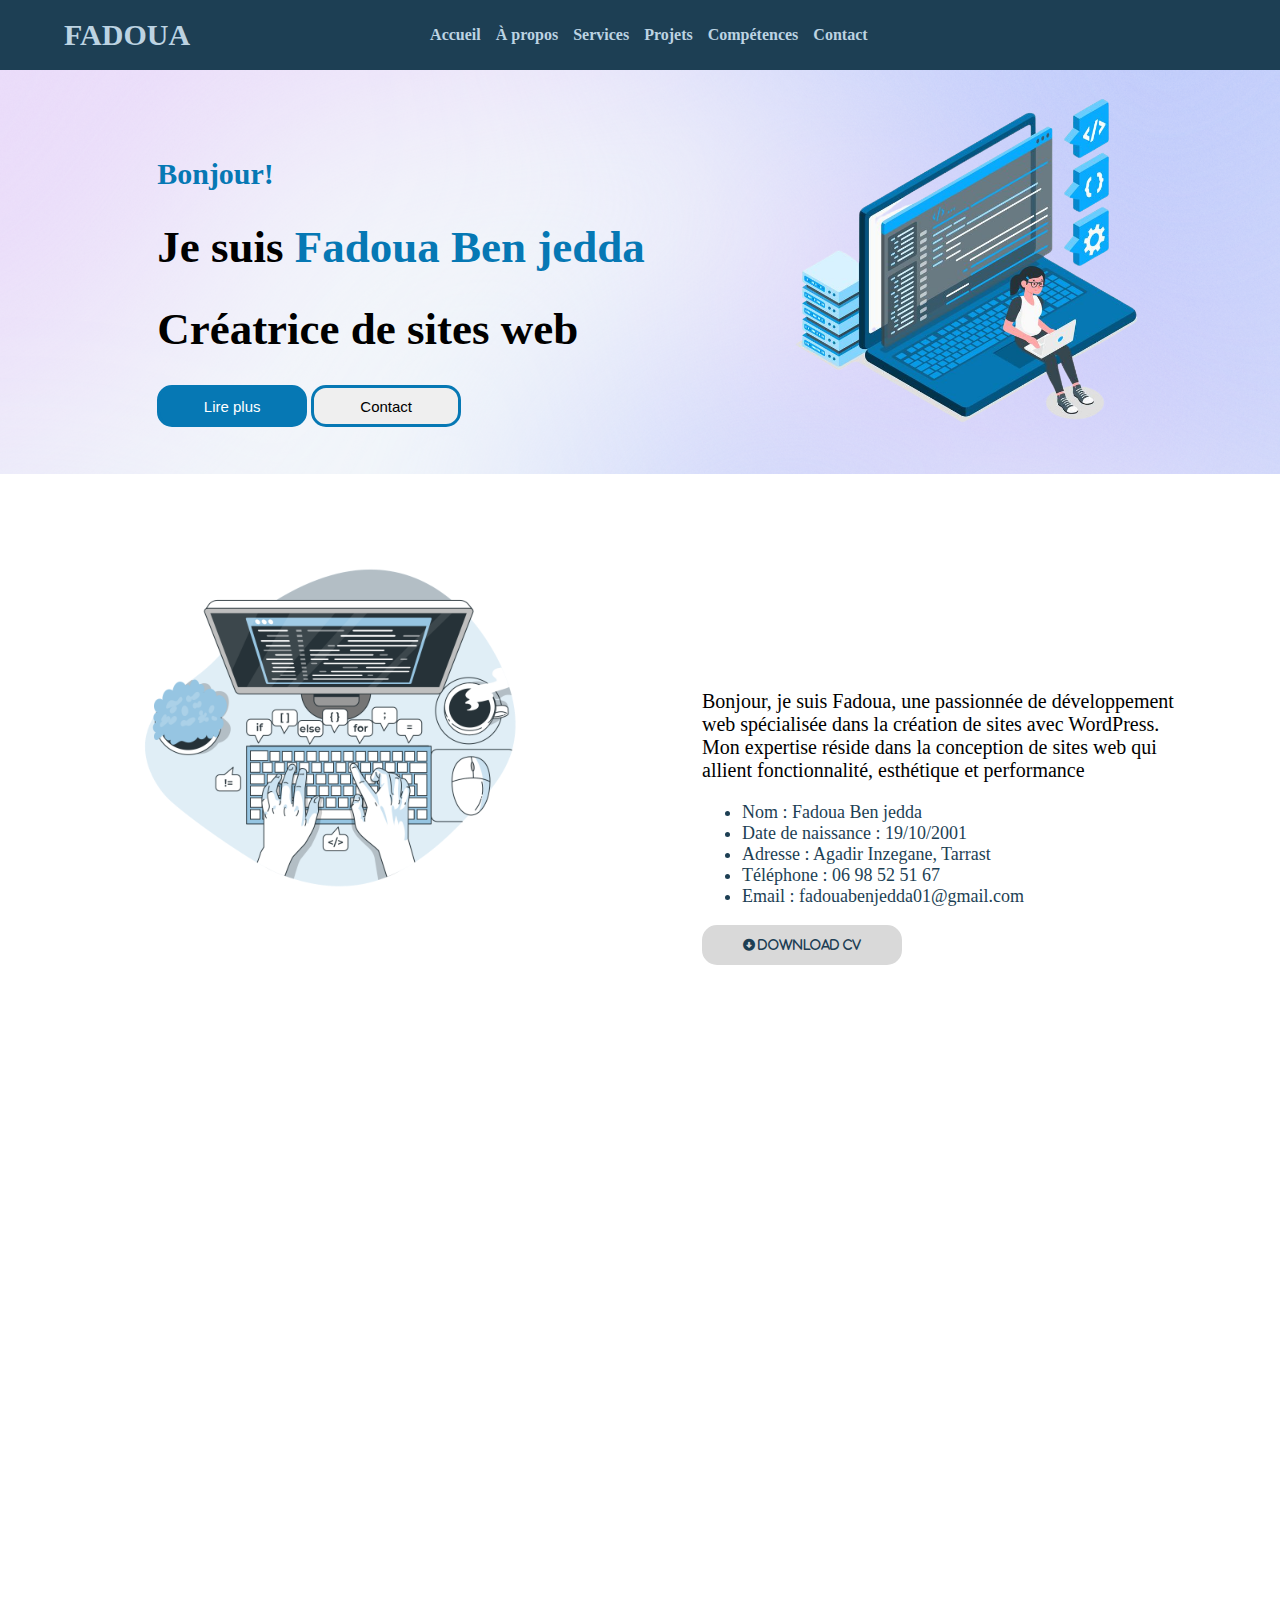
==== index.html @ 91b348c2 "next commit" ====
<!DOCTYPE html>
<html lang="en">

<head>
    <meta charset="UTF-8">
    <meta name="viewport" content="width=device-width, initial-scale=1.0">
    <title>Document</title>
    <link rel="stylesheet" href="design.css">
    <link href="https://cdnjs.cloudflare.com/ajax/libs/font-awesome/6.5.2/css/all.min.css" rel="stylesheet">
    <link href="https://fonts.google.com/" rel="stylesheet">
</head>

<body>
    <header>
        <nav>
            <div class="logo">FADOUA</div>

            <div class="menu_burger">
                <i class="fas fa-bars"></i>
            </div>
            <ul class="menu" id="top">
                <li><a class="a_menu" href="#">Accueil</a></li>
                <li><a class="a_menu" href="#about">À propos</a></li>
                <li><a class="a_menu" href="#services">Services</a></li>
                <li><a class="a_menu" href="#projects">Projets</a></li>
                <li><a class="a_menu" href="#skills">Compétences</a></li>
                <li><a class="a_menu" href="#contactus">Contact</a></li>
               
            </ul>
        </nav>
    </header>

    <section id="subheader">
        <div class="text_subheader" class="slide_in_right">
            <span class="txt1">Bonjour!</span>
            <h1 class="txt2">Je suis <span>Fadoua Ben jedda</span></h1>
            <h1 class="txt3">Créatrice de sites web</h1>
            <div class="button_subheader">
                <button class="btn1_subheader" class="slide_in_up"><a href="#about">Lire plus</a></button>
                <button class="btn2_subheader" class="slide_in_up"><a href="#contactus">Contact</a></button>
            </div>
        </div>
        <div class="photo_subheader">
            <img src="ressources/95c45cbe-cec3-40b5-ae39-d827130638a9.png" alt="photo profil" width="400px" height="400px">
        </div>
    </section>

    <section id="about">
        <div class="photo_about" class="slide_in_left">
            <img src="ressources/Code typing-bro.png" alt="photo profile" width="400px" height="400px">
        </div>
        <div class="text_about" class="slide_in_right">
            <h2 class="slide_in_up">À propos</h2>
            <p class="p_about">Bonjour, je suis Fadoua, une passionnée de développement web spécialisée dans la création
                de
                sites avec WordPress.
                Mon expertise réside dans la conception de sites web
                qui allient fonctionnalité, esthétique et performance</p>
            <ul class="info">
                <li>Nom : Fadoua Ben jedda</li>
                <li>Date de naissance : 19/10/2001</li>
                <li>Adresse : Agadir Inzegane, Tarrast</li>
                <li>Téléphone : 06 98 52 51 67</li>
                <li>Email : fadouabenjedda01@gmail.com</li>
            </ul>
            <button class="btn_about" type="submit" class="slide_in_up"><i class="fa-solid fa-circle-down"> download cv</i></button>
        </div>
    </section>

    <section id="services" class="slide_in_up">
        <h2 class="slide_in_up">Services</h2>
        <p class="p_services">Découvrez la gamme complète de services que je propose pour répondre à
            tous vos besoins en matière de présence en ligne. Que vous ayez besoin d'un site vitrine
            élégant ou d'une boutique en ligne performante, je suis là pour donner vie à votre vision.</p>
        <div class="box_services">
            <div class="box">
                <h4>Création de sites web WordPress sur mesure</h4>
            </div>

            <div class="box">
                <h4>Personnalisation de thèmes</h4>
            </div>

            <div class="box">
                <h4>Intégration et configuration de plugins</h4>
            </div>

            <div class="box">
                <h4>Optimisation SEO</h4>
            </div>
        </div>

    </section>

    <section id="projects" class="slide_in_up">
        <h2>Projets</h2>
        <div class="section1">
            <div class="card">
            <div class="project_container">
                <img class="image_project" src="ressources/groupe soussi immobilier 1.png"
                    alt="site web groupe soussi immobilier" width="400px" height="300px">
                <div class="title_project">
                    <p class="p_title_project"><a class="link_project" href="https://groupe-soussi.ma/" target="_blank">consulter le
                            projet</a></p>
                </div>
            </div>
        </div>
            <div class="project_container">
                <img class="image_project" src="ressources/TMS energie.png"
                    alt="site web TMS energie" width="400px" height="300px">
                <div class="title_project">
                    <p class="p_title_project"><a class="link_project" href="https://tmsenergies.fr/" target="_blank">consulter le
                            projet</a></p>
                </div>
            </div>


        </div>
        <div class="section2">
            <div class="project_container">
                <img class="image_project" src="ressources/association ATDM.fr copy.png"
                    alt="site web association ATDM" width="400px" height="300px">
                <div class="title_project">
                    <p class="p_title_project"><a class="link_project" href="https://asso-atdm.fr/" target="_blank">consulter le
                            projet</a></p>
                </div>
            </div>
            <div class="project_container">
                <img class="image_project" src="ressources/volumecoffe.png"
                    alt="site web volumecoffe" width="400px" height="300px">
                <div class="title_project">
                    <p class="p_title_project"><a class="link_project" href="https://volumecoffe.com/" target="_blank">consulter le
                            projet</a></p>
                </div>
            </div>
        </div>
        <div class="section3">
            <div class="project_container">
                <img class="image_project" src="ressources/Capture d’écran 2024-11-18 164257.png" alt="site web trail adrar d'agadir" width="400px" height="300px">
                <div class="title_project">
                    <p class="title_project"><a class="link_project" href="https://trailadraragadir.com/" target="_blank">consulter le
                        projet</a></p>
                </div>
            </div>
            <div class="project_container">
                <img class="image_project" src="ressources/Capture d’écran 2024-11-18 164910.png" alt="site web stile mlih" width="400px" height="300px">
                <div class="title_project">
                    <p class="title_project"><a class="link_project" href="https://stilemlih.com/" target="_blank">consulter le
                        projet</a></p>
                </div>
            </div>

        </div>
    </section>

    <section id="skills" class="slide_in_up">
        <h2 class="slide_in_up">Compétences</h2>
        <p class="p_skills">Explorez l'éventail de compétences techniques et créatives que j'apporte
            à chaque projet. De la maîtrise de WordPress à l'optimisation des performances, chaque
            compétence est constamment affinée pour rester à la pointe de l'industrie.
        </p>
        <div class="skills_container">
            <div class="skill">
                <div class="skill-name">WordPress</div>
                <div class="skill-bar">
                    <div class="skill-bar-fill" style="width: 75%;">75%</div>
                </div>
            </div>

            <div class="skill">
                <div class="skill-name">SEO</div>
                <div class="skill-bar">
                    <div class="skill-bar-fill" style="width: 70%;">70%</div>
                </div>
            </div>

            <div class="skill">
                <div class="skill-name">HTML</div>
                <div class="skill-bar">
                    <div class="skill-bar-fill" style="width: 90%;">90%</div>
                </div>
            </div>

            <div class="skill">
                <div class="skill-name">CSS</div>
                <div class="skill-bar">
                    <div class="skill-bar-fill" style="width: 80%;">80%</div>
                </div>
            </div>

            <div class="skill">
                <div class="skill-name">Figma</div>
                <div class="skill-bar">
                    <div class="skill-bar-fill" style="width: 70%;">70%</div>
                </div>
            </div>


        </div>

    </section>


    <section id="contactus" class="slide_in_up">
        <h2 class="slide_in_up">Contact</h2>
        <p class="p_contactus">Pour toute question ou projet, n'hésitez pas à me contacter</p>
        <div class="content_contactus">
            <div class="email">
                <i class="fa-regular fa-envelope"></i>
                <p class="p_email">fadouabenjedda01@gmail.com</p>
            </div>

            <div class="phone">
                <i class="fa-solid fa-phone"></i>
                <p class="p_phone">0698525167</p>
            </div>
            <div class="adresse">
                <i class="fa-solid fa-location-dot"></i>
                <p class="p_adresse">Agadir, Inzegane, Tarrast</p>

            </div>
        </div>
        <section id="section_formulaire">

        <div class="photo_form">
            <img src="ressources/Hand coding-bro.png" alt="photo profile" width="450px" height="479px">
        </div>

        <form class="contact_form" action="https://formspree.io/f/meoqzzln" method="post" target="_blank">
            <div class="container">
                <div class="div_form">
                    <input id="form_nom" name="name" type="text" placeholder="Nom" required>
                </div>
                <div class="div_form">
                    <input id="form_email" name="email" type="email" placeholder="Email" required>
                </div>
                <div class="div_form">
                    <textarea id="form_message" name="message" cols="30" rows="7" placeholder="Message" required></textarea>
                </div>
                <button class="button_form" type="submit"><i class="fa-solid fa-paper-plane"></i> Envoyer</button>

            </div>

        </form>
    </section>
        <footer class="slide_in_up">
            <section class="section_footer">
            <div class="div_footer">
                <h3>Liens</h3>
                <ul class="liste_footer">
                    <li><a class="a_footer" href="#">Accueil</a></li><br>
                    <li><a class="a_footer" href="#about">A propos</a></li><br>
                    <li><a class="a_footer" href="#services">Services</a></li><br>
                    <li><a class="a_footer" href="#skills">Compétences</a></li><br>
                    <li><a class="a_footer" href="#projects">Projets</a></li><br>
                    <li><a class="a_footer" href="#contactus">Contact</a></li>
                </ul>
            </div>

            <div class="div_footer">
                <h3>Services</h3>
                <ul class="liste_footer">
                    <li class="a_footer">Création de sites web WordPress sur mesure</li><br>
                    <li class="a_footer">Personnalisation de thèmes</li><br>
                    <li class="a_footer">Intégration et configuration de plugins</li><br>
                    <li class="a_footer">Optimisation SEO</li>
                </ul>
            </div>


            <div class="div_footer">
                <h3>Contact</h3>
                <ul class="liste_footer">
                    <li><i class="fa-regular fa-envelope"></i> <a class="a_footer" href="mailto:fadouabenjedda01@gmail.com">fadouabenjedda01@gmail.com</a></li><br>
                    <li><i class="fa-solid fa-phone"></i> <a class="a_footer" href="tel:0698525167">0698525167</a></li><br>
                    <li><i class="fa-solid fa-location-dot"></i> <a class="a_footer">Agadir, Inzegane, Tarrast</a></li>
                </ul>
            </div>
        </section>
        </footer>
        <div class="ligne"></div>
        <p class="copyright" class="slide_in_up">Copyright ©2024 All rights reserved</p>
        <a class="arrow_up" href="#"><i class="fa-solid fa-arrow-up-from-bracket"></i></a>

        <script src="script.js"></script>

</body>

</html>
---- design.css ----
body{
    padding: 0;
    margin: 0;
    font-family: inter;   
}
header {
    position: sticky;
    top: 0;
    background-color:#1D3F54;
    /* margin-bottom: 40PX; */
    
    padding: 10px 0;
    z-index: 1000; 
}
nav{
    display: flex;
    align-items: center;
    padding-left: 5%;
}

.menu{
    display: flex;
    align-items: center;
    justify-content: center;
    gap: 15px;
    list-style: none;
    margin-left: 200px;
    text-align: center;
}
.menu_burger{
    display: none;
    cursor: pointer;
}
.logo{
    font-size: 30px;
    font-weight:bold;
    color:#bcd3e2;
}
.a_menu{
    align-items: center;
    text-decoration: none;
    color: #bcd3e2;
    font-weight: 600;
    cursor: pointer;
}
.a_menu:visited{
    color:#96C5E2;
}
.a_menu:hover{
    color: #96C5E2;
    text-decoration: underline;
}
.a_menu:active{
    color: #96C5E2;
    text-decoration:underline;  
}
#subheader{
    margin-top: 0;
    display: flex;
    justify-content: center;
    align-items: center;
    /* margin: 20px; */
    gap: 10%;
    background-image: url("ressources/Light\ Purple\ 3D\ Minimalist\ Modern\ Gradient\ Contact\ Section\ Desktop\ Mockup.png");
    background-size: cover;
   
}
h1{
    font-size: 45px;
}
.text_subheader{
margin-top: 40px;
margin-left: 50px;
}
.txt1{
    color:#0678b4;
    font-size: 30px;
    font-weight: bold;
    margin-top: 30px;
}
span{
    color:#0678b4;
}
.photo_subheader{
  /* width: 40%;   */
  text-align: center;
}
.btn1_subheader{
    color: white;
    background-color: #0678b4;
    border: solid #0678b4;
    border-radius: 15px;
    font-size: 15px;
    width: 150px;
    padding: 2%;
}
.btn2_subheader{
    border: solid #0678b4;
    border-radius: 15px;
    color: #0678b4;
    font-size: 15px;
    width: 150px;
    padding: 2%;

}
.btn1_subheader a{
    color: white;
}
.btn2_subheader a{
    color: #000000;
}
.btn2_subheader:hover{
    transform: scale(1.2);
}
.btn1_subheader:hover{
    transform: scale(1.2);
}
a{
    text-decoration: none;
}
#about{
    display: flex;
    justify-content: center;
    align-items: center;
    margin-top: 50px;
    margin: 20px;
    gap: 10%;
}
h2{
    font-size: 70px;
    text-align: center;
    color: #0678b4;
}
.photo_about{
    width: 40%;
    text-align: center;
}
.text_about{
    width: 40%;
    font-size: 20px;
}
.btn_about{
    color:#1D3F54;
    background-color: #D9D9D9;
    border: solid #D9D9D9;
    border-radius: 15px;
    font-size: 12px;
    width: 200px;
    padding: 2%;
}
#services{
    margin: 20px;
}
.p_services{
    font-size: 20px;
    margin-left: 50px;
    margin-right: 50px;
}
.box_services{
    display: flex;
    justify-content: center;
    align-items: center;
    flex-wrap: wrap;
    gap: 15PX;
}
.box{
    background-color: #1D3F54;
    width: 450px;
    height: 250px;
    border-radius: 10px;
    box-shadow: 0 3px 6px #1D3F54;
   
}
.box:hover{
    transform: scale(1.05);
    transition: 0.3s;
    opacity: 0.5;
}
h4{
    align-items: center;
    justify-content: center;
    text-align: center;
    justify-items: center;
    color: white;
    font-size: 20px;
    margin-top: 90PX;
}
.info{
    color: #1D3F54;
    font-size: 18px;
}

.skills_container{
     justify-content: center;
    align-items: center;
    display: flex;
    flex-wrap: wrap;
    padding:0 5% 0 5%;
    gap: 20px;
}

.p_skills{
    font-size: 20px;
    margin-left: 50px;
    margin-right: 50px;
}
.skill {
    width: 400px;
    border-radius: 10px;
    
}

.skill-name {
    color: #1D3F54;
    font-weight: bold;
    margin-bottom: 15px;
}

.skill-bar {
    width: 100%;
    background-color: #d9d9d9;
   
}

.skill-bar-fill {
    height: 10px;
    background-color:#96C5E2;
    text-align: right;
    padding: 7px;
    font-weight: bold;
    color:#1D3F54;
  
}
.section1, .section2, .section3{
    display: flex;
    justify-content: center;
    align-items: center;
    gap: 25px;
}
.section2, .section3{
    margin-top: 50px;
}
/* .card{
    background-color: #96C5E2;
    padding: 1.5px;
    border: solid #96C5E2;
    box-shadow: 1px 2px 1px #96C5E2;
} */
.project_container{
    position: relative;
    display: inline-block;
    /* border: solid rgba(0,0,0, .2);
    box-shadow: 0 10px 15px rgba(0,0,0, .2);
    background-color: rgba(0,0,0, .2);
    border-radius: 15px; */

}
.image_project{
    width: 400px;
    height: 300px;
    border: solid transparent;
    box-shadow: 0 10px 15px black;
    background-color: transparent;
    border-radius: 10px;
    
}
.title_project{
    position:absolute;
    display: flex;
    align-items: center;
    justify-content: center;
    opacity: 0;
    top: 0;
    right: 0;
    bottom: 0;
    left: 0;
    font-size: 30px;
    transition: 1s;
    
}
.link_project{
    color: black;
    font-weight: bold;
    font-size: 35px;
}
.project_container:hover .image_project{
    opacity: 0.2;
  
}
.project_container:hover .title_project{
    opacity: 1;
    transform: scale(1.2);
}
.p_contactus{
    font-size: 20px;
    text-align: center;
}
.content_contactus{
    color: #1D3F54;
    margin: 30px 150px 30px 150px;
    display: flex;
    justify-content: space-between;
}
#section_formulaire{
    display: flex;
    justify-content: center;
    align-items: center;
}
.container{
    background-color:#EEEEEE;
    font-size: 20px;
    width: 400px;
    padding: 3%;
    height: 400px;
}

#form_nom{
    background-color: #D9D9D9;
    border-style: none;
    padding: 3%;
    width: 380px;
}
#form_email{
    background-color: #D9D9D9;
    border-style: none;
    padding: 3%;
    width: 380px;
    margin-top: 30px;
}
#form_message{
    margin-top: 30px;
    background-color: #D9D9D9;
    border-style: none;
    padding: 3%;
    width: 380px;
}
.button_form{
    cursor: pointer;
    margin-top: 30px;
    color: white;
    background-color:#0678b4;
    border: solid #0678b4;
    border-radius: 15px;
    font-size: 15px;
    width: 150px;
    padding: 2%;
}
.section_footer{
    margin-left: 100px;
    margin-right: 100px;
    display: flex;
    justify-content: space-between;
}
.div_footer{
    font-size: 20px;
}
.liste_footer li{
    list-style:none;
}
.liste_footer li::marker{
    color:#0678b4;
}
.a_footer{
    text-decoration: none;
    font-size: 20px;
    cursor: pointer;
    color: #000000;
    font-weight: 500;
}
.a_footer:hover{
    color: #0678b4;
}
h3{
    margin-left: 40px;
    color:#0678b4;
    font-size: 30px;
}
footer{
   
}
.ligne{
    margin-top: 10px;
    height: 5px;
    background-color: #1D3F54;
    margin: 2% 5% 2% 5%;
}

.copyright{
    bottom: 0;
    color: #1D3F54;
    font-size: 20px;
    font-weight: bold;
    text-align: center;
}
.arrow_up{
    text-align: center;
    text-decoration: none;
    background-color: #bcd3e2;
    color: #0678b4;
    align-items: center;
    justify-content: center;
    padding: 10px;
    border-radius: 10px;
    margin-left: 650px;
}
.slide_in_up{
    opacity: 0;
    transform: translateY(50px);
    animation: slideInUp 0.9s forwards;
}
@keyframes slideInUp{
    from{
        opacity: 0;
        transform:translateY(50px);
    }
    to{
        opacity: 1;
        transform: translateY(0);
    }
}
.slide_in_right{
    opacity: 0;
    transform: translateX(-50px);
    animation: slideInRight 1s forwards;
}
@keyframes slideInRight{
    from{
        opacity: 0;
        transform: translateX(-50px);
    }
    to{
        opacity: 1;
        transform: translateX(0);
    }
}
.slide_in_left{
    opacity: 0;
    transform: translateX(50px);
    animation: slideInLeft 0.9s forwards;
}
@keyframes slideInLeft {
    from {
        opacity: 0;
        transform: translateX(50px);
    }
    to {
        opacity: 1;
        transform: translateX(0);
    }
}


@media (max-width:768px){
    .menu{
        display: none;
        flex-direction: column;
        color: #1D3F54;
    }
    .menu_burger{
        display: block;
        margin-left: 200px;
        color: #96C5E2;
    }
    .menu.active{
        display: block;
        flex-direction: column;
        color: white;
    }
    #subheader{
        margin-top: 25px;
        flex-direction: column;
    }
    h1{
        font-size: 20px;
        align-items: center;
        width: max-content;

    }
    .button_subheader{
        width: 200px;
        display: flex;
       gap: 10px;
       
    }
    .photo_about{
        display: none;
    }
    .text_about{
        width: max-content;
    }
    h2{
        font-size: 40px;
        align-items: center;
        text-align: center;
        justify-content: center;
    }
    h4{
        padding: 5%;
    }
    .p_services{
        margin: 0px 0px 20px 0px;

    }
    .section1{
        display: block;
    }
    .section1 img{
        width: 355px;
        margin-left: 10px;
        margin-right: 10px;
    }
    .section2{
        display: block;
    }
    .section2 img{
        width: 355px;
        margin-left: 10px;
        margin-right: 10px;
    }
    .section3{
        display: block;
    }
    .section3 img{
        width: 355px;
        margin-left: 10px;
        margin-right: 10px;
    }
    .p_skills{
        margin: 15px;
        margin-bottom: 20px;
    }
    .p_contactus{
        margin: 10px;
    }
    .content_contactus{
        display: block;
        align-items: center;
        justify-content: center;
        text-align: center;
    }
    #contact_form{
        display: block;
    }
    .photo_form img{
        display: none;
    }
    .container{
        width: 333px;
        margin-left: 10px;
        margin-right: 10px;
    }
    #form_nom{
        width: 315px;
    }
    #form_email{
        width: 315px;
    }
    #form_adresse{
        width: 315px;
    }
    #form_message{
        width: 315px;
    }
    .button_form{
        width: 150px;
        margin-left: 80PX;
        align-items: center;
        justify-content: center;
    }
    
    .section_footer{
       justify-content: left;
       text-align: left;
       display: block;
    }


}
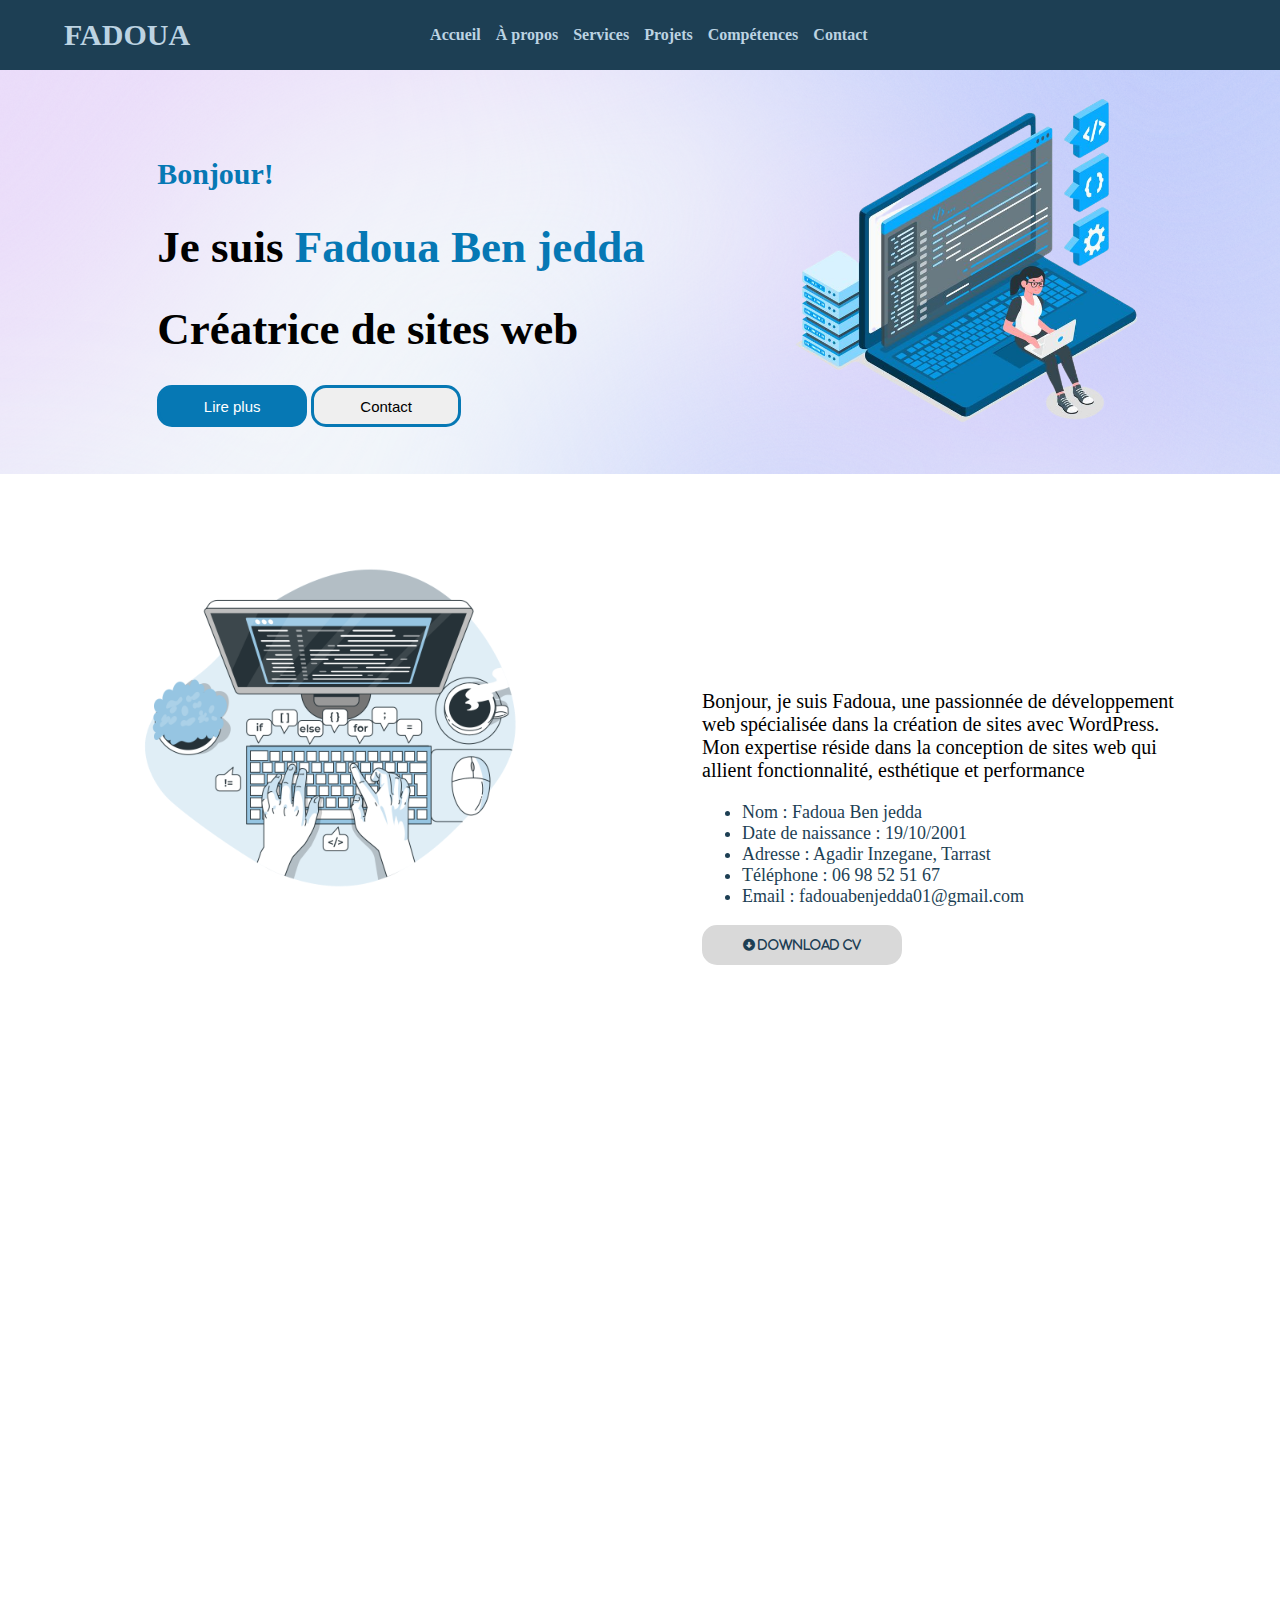
==== commit c1da9df7: "next commit" ====
--- a/index.html
+++ b/index.html
@@ -18,7 +18,7 @@
             <div class="menu_burger">
                 <i class="fas fa-bars"></i>
             </div>
-            <ul class="menu" id="top">
+            <ul class="menu">
                 <li><a class="a_menu" href="#">Accueil</a></li>
                 <li><a class="a_menu" href="#about">À propos</a></li>
                 <li><a class="a_menu" href="#services">Services</a></li>
@@ -94,8 +94,9 @@
 
     <section id="projects" class="slide_in_up">
         <h2>Projets</h2>
+
+
         <div class="section1">
-            <div class="card">
             <div class="project_container">
                 <img class="image_project" src="ressources/groupe soussi immobilier 1.png"
                     alt="site web groupe soussi immobilier" width="400px" height="300px">
@@ -104,7 +105,7 @@
                             projet</a></p>
                 </div>
             </div>
-        </div>
+        
             <div class="project_container">
                 <img class="image_project" src="ressources/TMS energie.png"
                     alt="site web TMS energie" width="400px" height="300px">
--- a/design.css
+++ b/design.css
@@ -131,6 +131,7 @@
     font-size: 70px;
     text-align: center;
     color: #0678b4;
+    
 }
 .photo_about{
     width: 40%;
@@ -241,20 +242,9 @@
 .section2, .section3{
     margin-top: 50px;
 }
-/* .card{
-    background-color: #96C5E2;
-    padding: 1.5px;
-    border: solid #96C5E2;
-    box-shadow: 1px 2px 1px #96C5E2;
-} */
 .project_container{
     position: relative;
     display: inline-block;
-    /* border: solid rgba(0,0,0, .2);
-    box-shadow: 0 10px 15px rgba(0,0,0, .2);
-    background-color: rgba(0,0,0, .2);
-    border-radius: 15px; */
-
 }
 .image_project{
     width: 400px;
@@ -309,6 +299,7 @@
 }
 .container{
     background-color:#EEEEEE;
+    border-radius: 10px;
     font-size: 20px;
     width: 400px;
     padding: 3%;
@@ -317,11 +308,13 @@
 
 #form_nom{
     background-color: #D9D9D9;
+    border-radius: 10px;
     border-style: none;
     padding: 3%;
     width: 380px;
 }
 #form_email{
+    border-radius: 10px;
     background-color: #D9D9D9;
     border-style: none;
     padding: 3%;
@@ -329,6 +322,7 @@
     margin-top: 30px;
 }
 #form_message{
+    border-radius: 10px;
     margin-top: 30px;
     background-color: #D9D9D9;
     border-style: none;
@@ -402,7 +396,7 @@
     justify-content: center;
     padding: 10px;
     border-radius: 10px;
-    margin-left: 650px;
+    float: right;
 }
 .slide_in_up{
     opacity: 0;
@@ -450,6 +444,7 @@
     }
 }
 
+/* Responsive version tablette */
 
 @media (max-width:768px){
     .menu{
@@ -459,7 +454,6 @@
     }
     .menu_burger{
         display: block;
-        margin-left: 200px;
         color: #96C5E2;
     }
     .menu.active{
@@ -468,7 +462,6 @@
         color: white;
     }
     #subheader{
-        margin-top: 25px;
         flex-direction: column;
     }
     h1{
@@ -500,28 +493,13 @@
     }
     .p_services{
         margin: 0px 0px 20px 0px;
-
-    }
-    .section1{
+    }
+    .section1, .section2, .section3{
         display: block;
-    }
-    .section1 img{
-        width: 355px;
-        margin-left: 10px;
-        margin-right: 10px;
-    }
-    .section2{
-        display: block;
-    }
-    .section2 img{
-        width: 355px;
-        margin-left: 10px;
-        margin-right: 10px;
-    }
-    .section3{
-        display: block;
-    }
-    .section3 img{
+        justify-content: center;
+        align-items: center;
+    }
+    .image_project{
         width: 355px;
         margin-left: 10px;
         margin-right: 10px;
@@ -568,19 +546,29 @@
         align-items: center;
         justify-content: center;
     }
-    
+}
+
+/* Responsive version mobile */
+@media (max-width:480px){
+    header{
+       width: 100%;
+    }
     .section_footer{
-       justify-content: left;
+        display: block;
+    }
+    .div_footer{
        text-align: left;
-       display: block;
-    }
-
-
-}
-    
-
-
-
-
-
-
+    }
+    .image_project{
+        align-items: center;
+        justify-content: center;
+        margin-left: 60px;
+        margin-bottom: 20px;
+    }
+}
+
+
+
+
+
+
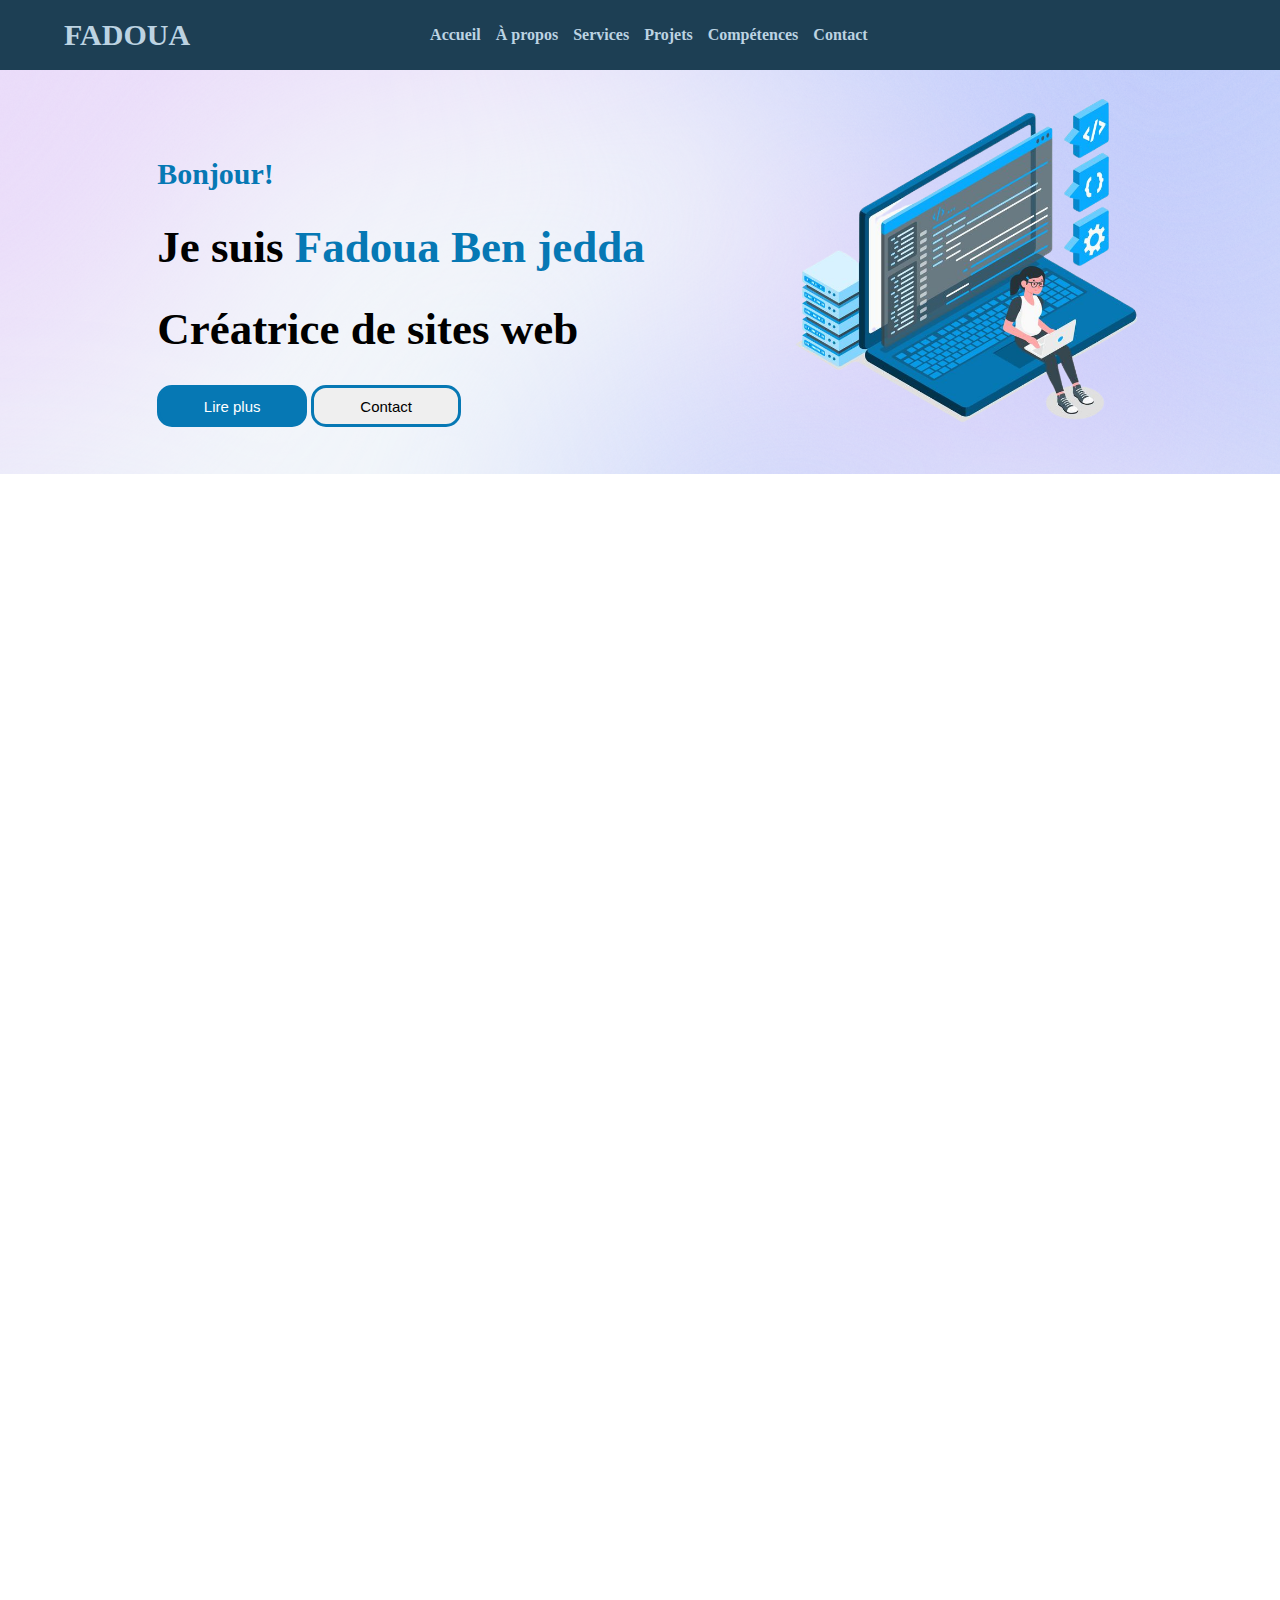
==== commit d609be64: "next commit" ====
--- a/index.html
+++ b/index.html
@@ -30,27 +30,28 @@
         </nav>
     </header>
 
+
     <section id="subheader">
-        <div class="text_subheader" class="slide_in_right">
+        <div class="text_subheader" class="slide_in_left">
             <span class="txt1">Bonjour!</span>
             <h1 class="txt2">Je suis <span>Fadoua Ben jedda</span></h1>
             <h1 class="txt3">Créatrice de sites web</h1>
             <div class="button_subheader">
-                <button class="btn1_subheader" class="slide_in_up"><a href="#about">Lire plus</a></button>
-                <button class="btn2_subheader" class="slide_in_up"><a href="#contactus">Contact</a></button>
-            </div>
-        </div>
-        <div class="photo_subheader">
+                <button class="btn1_subheader"><a href="#about">Lire plus</a></button>
+                <button class="btn2_subheader"><a href="#contactus">Contact</a></button>
+            </div>
+        </div>
+        <div class="photo_subheader" class="slide_in_right">
             <img src="ressources/95c45cbe-cec3-40b5-ae39-d827130638a9.png" alt="photo profil" width="400px" height="400px">
         </div>
     </section>
-
-    <section id="about">
-        <div class="photo_about" class="slide_in_left">
+   
+    <section id="about" class="slide_in_up">
+        <div class="photo_about">
             <img src="ressources/Code typing-bro.png" alt="photo profile" width="400px" height="400px">
         </div>
-        <div class="text_about" class="slide_in_right">
-            <h2 class="slide_in_up">À propos</h2>
+        <div class="text_about">
+            <h2 class="block">À propos</h2>
             <p class="p_about">Bonjour, je suis Fadoua, une passionnée de développement web spécialisée dans la création
                 de
                 sites avec WordPress.
@@ -68,7 +69,7 @@
     </section>
 
     <section id="services" class="slide_in_up">
-        <h2 class="slide_in_up">Services</h2>
+        <h2 class="block">Services</h2>
         <p class="p_services">Découvrez la gamme complète de services que je propose pour répondre à
             tous vos besoins en matière de présence en ligne. Que vous ayez besoin d'un site vitrine
             élégant ou d'une boutique en ligne performante, je suis là pour donner vie à votre vision.</p>
@@ -154,8 +155,8 @@
         </div>
     </section>
 
-    <section id="skills" class="slide_in_up">
-        <h2 class="slide_in_up">Compétences</h2>
+    <section id="skills"  class="slide_in_up">
+        <h2>Compétences</h2>
         <p class="p_skills">Explorez l'éventail de compétences techniques et créatives que j'apporte
             à chaque projet. De la maîtrise de WordPress à l'optimisation des performances, chaque
             compétence est constamment affinée pour rester à la pointe de l'industrie.
@@ -201,9 +202,31 @@
 
     </section>
 
-
-    <section id="contactus" class="slide_in_up">
-        <h2 class="slide_in_up">Contact</h2>
+    <section id="blog"  class="slide_in_up">
+        <div class="blog_container">
+        <div class="box_blog">
+            <img src="ressources/25231.png" alt="image github" width="150px">
+            <h3>Explorer GitHub</h3>
+            <p class="text_box">Apprenez à collaborer et gérer vos projets avec GitHub.</p>
+        </div>
+
+        <div class="box_blog">
+            <img src="ressources/Figma-logo.svg.png" alt="image Figma" width="100px">
+            <h3>Apprendre Figma</h3>
+            <p class="text_box">Découvrez comment créer des designs impressionnants avec Figma.</p>
+        </div>
+
+        <div class="box_blog">
+            <img src="ressources/JavaScript-logo.png" alt="image JavaScript" width="150px">
+            <h3>Maîtriser JavaScript</h3>
+            <p class="text_box">Plongez dans le monde du JavaScript et développez des applications interactives.</p>
+        </div>
+
+    </div>
+    </section>
+
+    <section id="contactus"  class="slide_in_up">
+        <h2>Contact</h2>
         <p class="p_contactus">Pour toute question ou projet, n'hésitez pas à me contacter</p>
         <div class="content_contactus">
             <div class="email">
@@ -221,7 +244,7 @@
 
             </div>
         </div>
-        <section id="section_formulaire">
+        <section id="section_formulaire"  class="slide_in_up">
 
         <div class="photo_form">
             <img src="ressources/Hand coding-bro.png" alt="photo profile" width="450px" height="479px">
@@ -244,8 +267,8 @@
 
         </form>
     </section>
-        <footer class="slide_in_up">
-            <section class="section_footer">
+        <footer>
+            <section class="section_footer"  class="slide_in_up">
             <div class="div_footer">
                 <h3>Liens</h3>
                 <ul class="liste_footer">
--- a/design.css
+++ b/design.css
@@ -281,6 +281,28 @@
 .project_container:hover .title_project{
     opacity: 1;
     transform: scale(1.2);
+}
+#blog{
+    margin-top: 50px;
+}
+.blog_container{
+    display: flex;
+    justify-content: center;
+    gap: 20px;
+}
+.blog{
+    align-items: center;
+    justify-content: center;
+    justify-content: space-between;
+}
+.box_blog{
+    background-color: #f9f9f9;
+    border: 1px solid #ddd;
+    border-radius: 8px;
+    width: 300px;
+    padding: 20px;
+    text-align: center;
+    box-shadow: 0 4px 6px rgba(0, 0, 0, 0.1);
 }
 .p_contactus{
     font-size: 20px;
@@ -398,11 +420,27 @@
     border-radius: 10px;
     float: right;
 }
+.slide_in_up {
+    animation: slideInUp 1s ease-in-out;
+}
+
+@keyframes slideInUp {
+    from {
+        transform: translateY(100%);
+        opacity: 0;
+    }
+    to {
+        transform: translateY(0);
+        opacity: 1;
+    }
+}
+
 .slide_in_up{
     opacity: 0;
     transform: translateY(50px);
     animation: slideInUp 0.9s forwards;
 }
+    
 @keyframes slideInUp{
     from{
         opacity: 0;
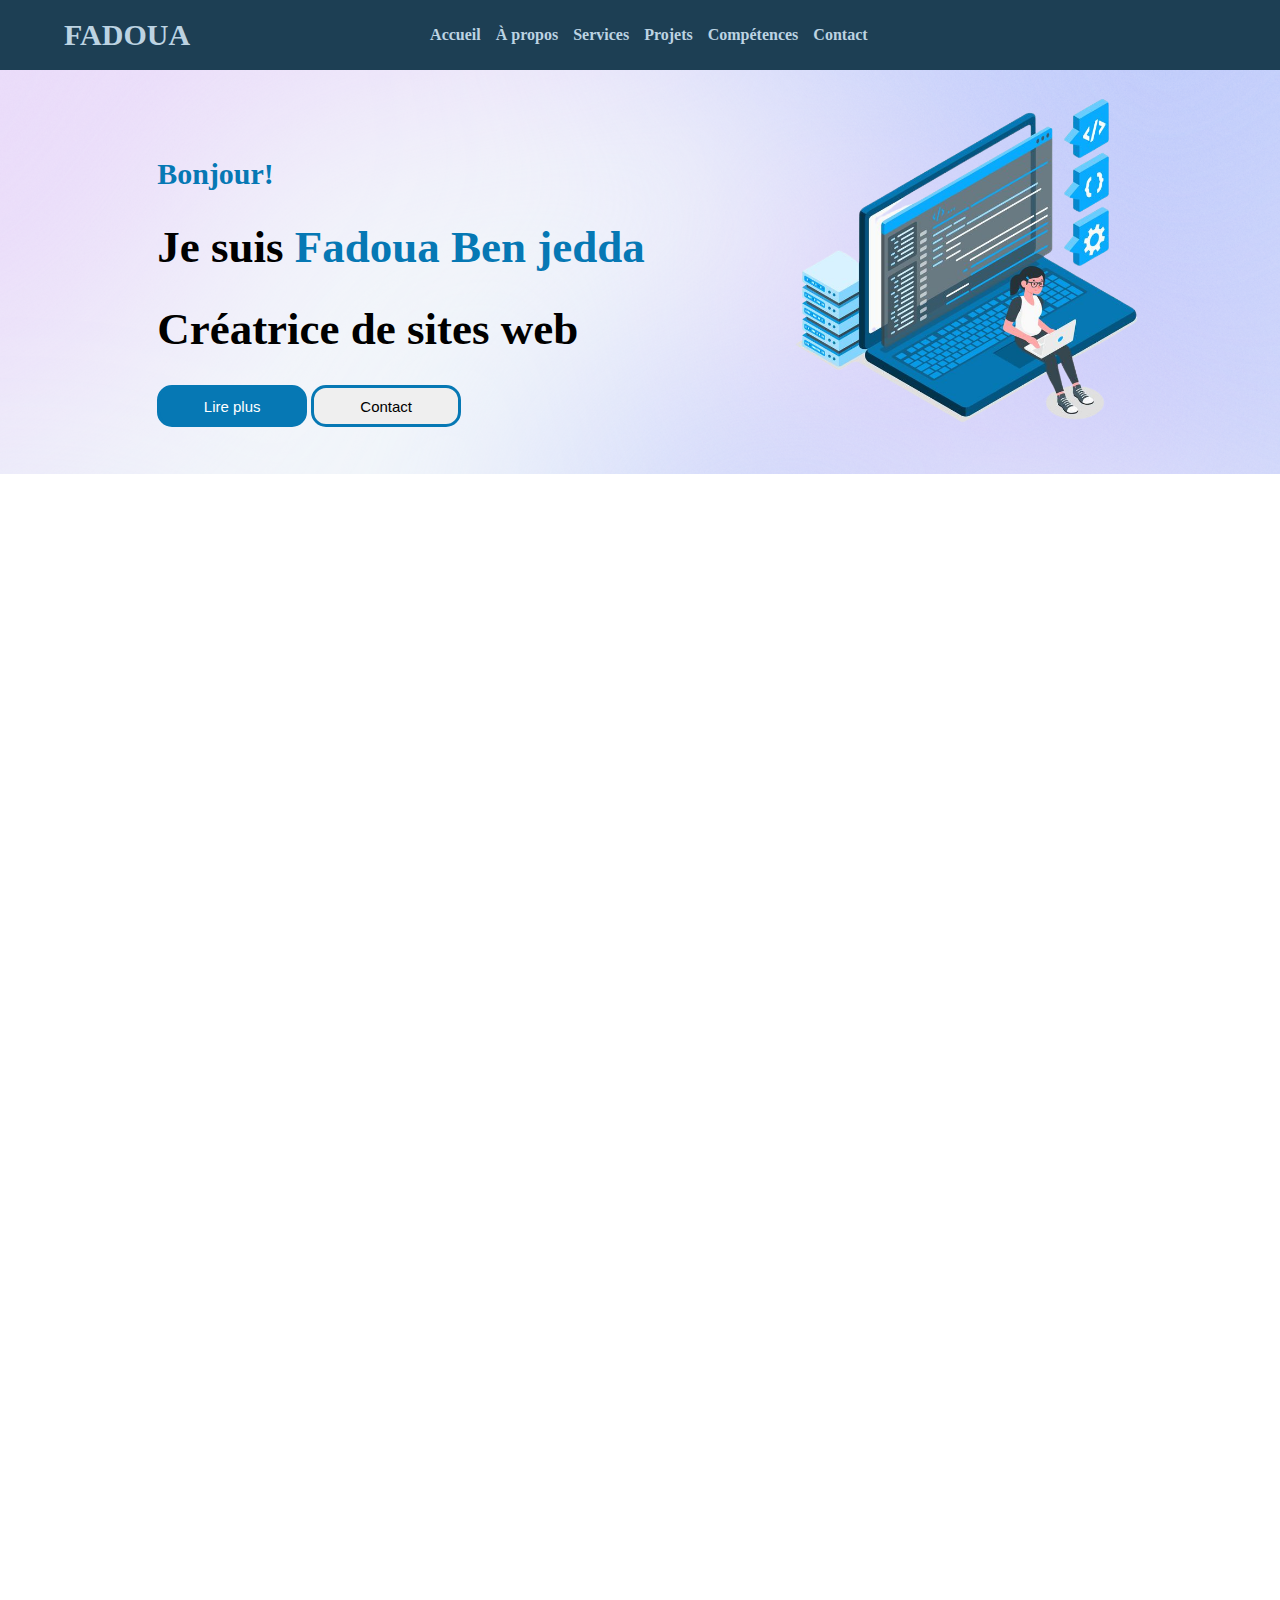
==== commit e3745c3d: "next commit" ====
--- a/index.html
+++ b/index.html
@@ -64,7 +64,8 @@
                 <li>Téléphone : 06 98 52 51 67</li>
                 <li>Email : fadouabenjedda01@gmail.com</li>
             </ul>
-            <button class="btn_about" type="submit" class="slide_in_up"><i class="fa-solid fa-circle-down"> download cv</i></button>
+            <a href="cv.pdf" download="CV-Fadoua-Benjedda.pdf" class="btn_about">
+                <i class="fa-solid fa-circle-down"></i> Télécharger CV </a>
         </div>
     </section>
 
@@ -202,23 +203,27 @@
 
     </section>
 
-    <section id="blog"  class="slide_in_up">
+    <section id="blog" class="slide_in_up">
+        <h2>Blog</h2>
+        <p class="p_blog">Trouvez ici des astuces, outils, et ressources pour maîtriser Figma, GitHub et JavaScript,
+             quel que soit votre niveau.</p>
+
         <div class="blog_container">
         <div class="box_blog">
             <img src="ressources/25231.png" alt="image github" width="150px">
-            <h3>Explorer GitHub</h3>
+            <h3><a href="article_github.html">Explorer GitHub</a></h3>
             <p class="text_box">Apprenez à collaborer et gérer vos projets avec GitHub.</p>
         </div>
 
         <div class="box_blog">
             <img src="ressources/Figma-logo.svg.png" alt="image Figma" width="100px">
-            <h3>Apprendre Figma</h3>
+            <h3><a href="article_figma.html">Apprendre Figma</a></h3>
             <p class="text_box">Découvrez comment créer des designs impressionnants avec Figma.</p>
         </div>
 
         <div class="box_blog">
             <img src="ressources/JavaScript-logo.png" alt="image JavaScript" width="150px">
-            <h3>Maîtriser JavaScript</h3>
+            <h3><a href="article_javascript.html">Maîtriser JavaScript</a></h3>
             <p class="text_box">Plongez dans le monde du JavaScript et développez des applications interactives.</p>
         </div>
 
--- a/design.css
+++ b/design.css
@@ -303,6 +303,14 @@
     padding: 20px;
     text-align: center;
     box-shadow: 0 4px 6px rgba(0, 0, 0, 0.1);
+}
+.p_blog{
+    text-align: center;
+    align-items: center;
+    font-size: 20px;
+}
+.box_blog:hover{
+    transform: translateY(-5px);
 }
 .p_contactus{
     font-size: 20px;
@@ -603,10 +611,17 @@
         margin-left: 60px;
         margin-bottom: 20px;
     }
-}
-
-
-
-
-
-
+    .blog_container{
+        display: block;
+        margin-left: 70px;
+    }
+    .box_blog{
+        margin-bottom: 1rem;
+    }
+}
+
+
+
+
+
+
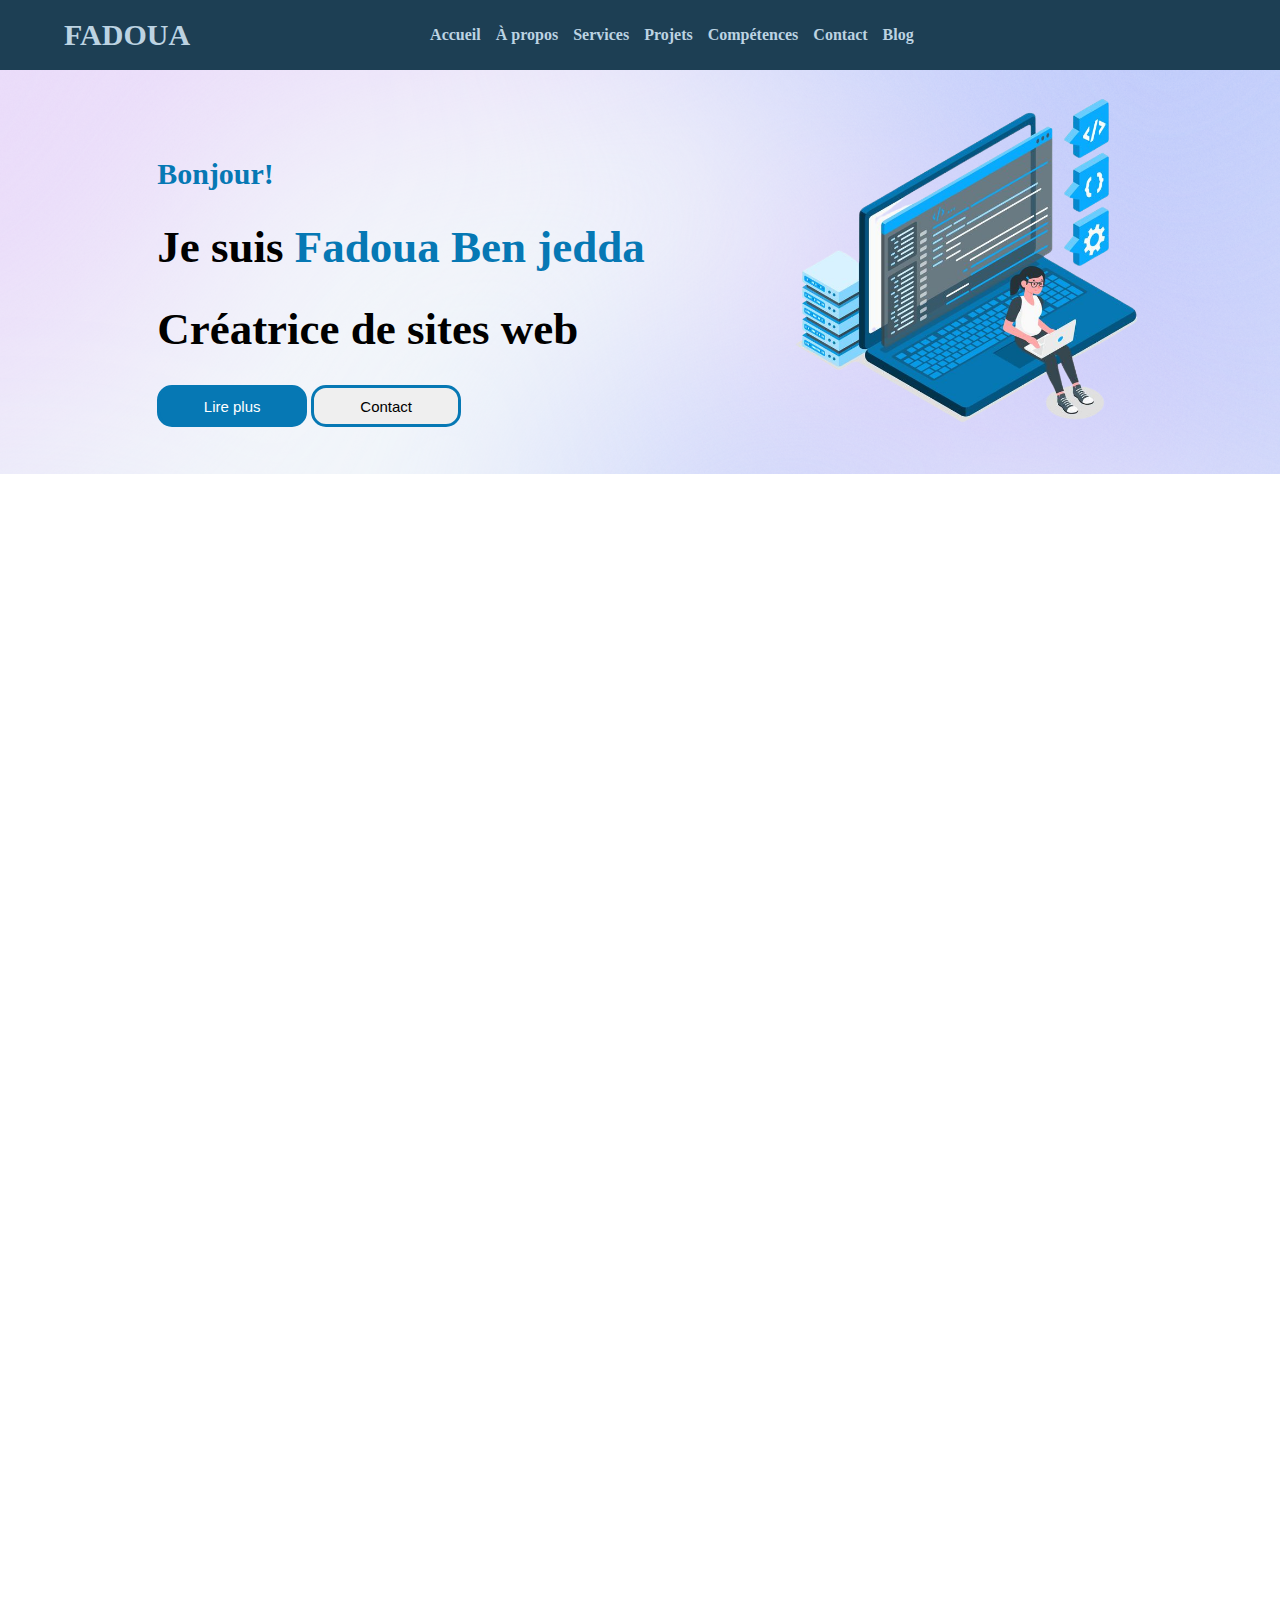
==== commit 995d1e62: "NEXT COMMIT" ====
--- a/index.html
+++ b/index.html
@@ -25,6 +25,7 @@
                 <li><a class="a_menu" href="#projects">Projets</a></li>
                 <li><a class="a_menu" href="#skills">Compétences</a></li>
                 <li><a class="a_menu" href="#contactus">Contact</a></li>
+                <li><a class="a_menu" href="#blog">Blog</a></li>
                
             </ul>
         </nav>
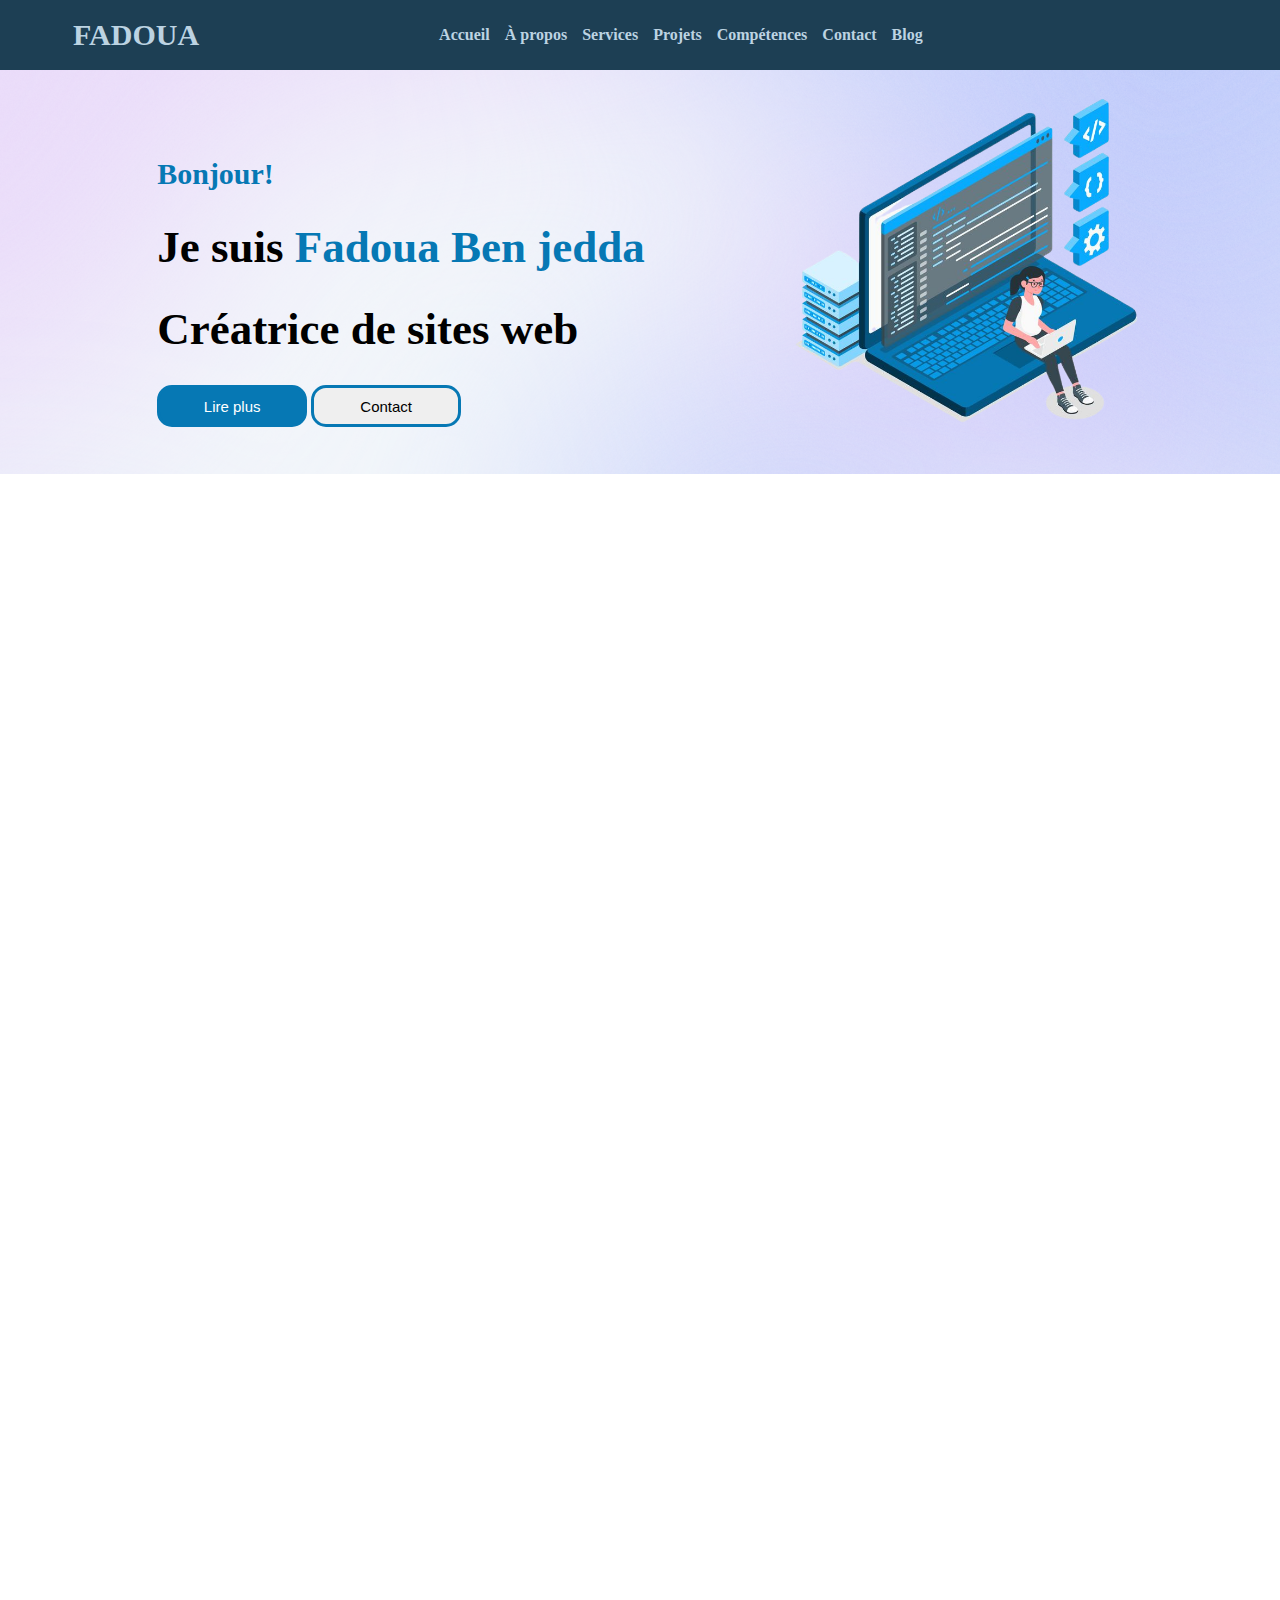
==== commit 648c2ea3: "next commit" ====
--- a/index.html
+++ b/index.html
@@ -4,7 +4,7 @@
 <head>
     <meta charset="UTF-8">
     <meta name="viewport" content="width=device-width, initial-scale=1.0">
-    <title>Document</title>
+    <title>Portfolio</title>
     <link rel="stylesheet" href="design.css">
     <link href="https://cdnjs.cloudflare.com/ajax/libs/font-awesome/6.5.2/css/all.min.css" rel="stylesheet">
     <link href="https://fonts.google.com/" rel="stylesheet">
@@ -204,32 +204,7 @@
 
     </section>
 
-    <section id="blog" class="slide_in_up">
-        <h2>Blog</h2>
-        <p class="p_blog">Trouvez ici des astuces, outils, et ressources pour maîtriser Figma, GitHub et JavaScript,
-             quel que soit votre niveau.</p>
-
-        <div class="blog_container">
-        <div class="box_blog">
-            <img src="ressources/25231.png" alt="image github" width="150px">
-            <h3><a href="article_github.html">Explorer GitHub</a></h3>
-            <p class="text_box">Apprenez à collaborer et gérer vos projets avec GitHub.</p>
-        </div>
-
-        <div class="box_blog">
-            <img src="ressources/Figma-logo.svg.png" alt="image Figma" width="100px">
-            <h3><a href="article_figma.html">Apprendre Figma</a></h3>
-            <p class="text_box">Découvrez comment créer des designs impressionnants avec Figma.</p>
-        </div>
-
-        <div class="box_blog">
-            <img src="ressources/JavaScript-logo.png" alt="image JavaScript" width="150px">
-            <h3><a href="article_javascript.html">Maîtriser JavaScript</a></h3>
-            <p class="text_box">Plongez dans le monde du JavaScript et développez des applications interactives.</p>
-        </div>
-
-    </div>
-    </section>
+    
 
     <section id="contactus"  class="slide_in_up">
         <h2>Contact</h2>
@@ -273,6 +248,7 @@
 
         </form>
     </section>
+
         <footer>
             <section class="section_footer"  class="slide_in_up">
             <div class="div_footer">
--- a/design.css
+++ b/design.css
@@ -7,12 +7,10 @@
 header {
     position: sticky;
     top: 0;
-    background-color:#1D3F54;
-    /* margin-bottom: 40PX; */
-    
-    padding: 10px 0;
+    background-color:#1D3F54;    
+    padding: 10px;
     z-index: 1000; 
-}
+} 
 nav{
     display: flex;
     align-items: center;
@@ -48,19 +46,14 @@
     color:#96C5E2;
 }
 .a_menu:hover{
-    color: #96C5E2;
+    color: #ddd;
     text-decoration: underline;
-}
-.a_menu:active{
-    color: #96C5E2;
-    text-decoration:underline;  
 }
 #subheader{
     margin-top: 0;
     display: flex;
     justify-content: center;
     align-items: center;
-    /* margin: 20px; */
     gap: 10%;
     background-image: url("ressources/Light\ Purple\ 3D\ Minimalist\ Modern\ Gradient\ Contact\ Section\ Desktop\ Mockup.png");
     background-size: cover;
@@ -83,7 +76,6 @@
     color:#0678b4;
 }
 .photo_subheader{
-  /* width: 40%;   */
   text-align: center;
 }
 .btn1_subheader{
@@ -123,8 +115,8 @@
     display: flex;
     justify-content: center;
     align-items: center;
+    margin: 20px;
     margin-top: 50px;
-    margin: 20px;
     gap: 10%;
 }
 h2{
@@ -182,7 +174,6 @@
     align-items: center;
     justify-content: center;
     text-align: center;
-    justify-items: center;
     color: white;
     font-size: 20px;
     margin-top: 90PX;
@@ -191,7 +182,11 @@
     color: #1D3F54;
     font-size: 18px;
 }
-
+.p_skills{
+    font-size: 20px;
+    margin-left: 50px;
+    margin-right: 50px;
+}
 .skills_container{
      justify-content: center;
     align-items: center;
@@ -199,12 +194,6 @@
     flex-wrap: wrap;
     padding:0 5% 0 5%;
     gap: 20px;
-}
-
-.p_skills{
-    font-size: 20px;
-    margin-left: 50px;
-    margin-right: 50px;
 }
 .skill {
     width: 400px;
@@ -266,7 +255,7 @@
     bottom: 0;
     left: 0;
     font-size: 30px;
-    transition: 1s;
+    
     
 }
 .link_project{
@@ -278,11 +267,12 @@
     opacity: 0.2;
   
 }
-.project_container:hover .title_project{
+.title_project:hover{
     opacity: 1;
+    transition: 1s;
     transform: scale(1.2);
 }
-#blog{
+/* #blog{
     margin-top: 50px;
 }
 .blog_container{
@@ -292,8 +282,6 @@
 }
 .blog{
     align-items: center;
-    justify-content: center;
-    justify-content: space-between;
 }
 .box_blog{
     background-color: #f9f9f9;
@@ -311,7 +299,7 @@
 }
 .box_blog:hover{
     transform: translateY(-5px);
-}
+} */
 .p_contactus{
     font-size: 20px;
     text-align: center;
@@ -382,9 +370,6 @@
 .liste_footer li{
     list-style:none;
 }
-.liste_footer li::marker{
-    color:#0678b4;
-}
 .a_footer{
     text-decoration: none;
     font-size: 20px;
@@ -399,9 +384,6 @@
     margin-left: 40px;
     color:#0678b4;
     font-size: 30px;
-}
-footer{
-   
 }
 .ligne{
     margin-top: 10px;
@@ -428,21 +410,6 @@
     border-radius: 10px;
     float: right;
 }
-.slide_in_up {
-    animation: slideInUp 1s ease-in-out;
-}
-
-@keyframes slideInUp {
-    from {
-        transform: translateY(100%);
-        opacity: 0;
-    }
-    to {
-        transform: translateY(0);
-        opacity: 1;
-    }
-}
-
 .slide_in_up{
     opacity: 0;
     transform: translateY(50px);
@@ -599,6 +566,9 @@
     header{
        width: 100%;
     }
+    #subheader{
+        background-size: cover;
+    }
     .section_footer{
         display: block;
     }
@@ -611,17 +581,18 @@
         margin-left: 60px;
         margin-bottom: 20px;
     }
-    .blog_container{
+    /* .blog_container{
         display: block;
         margin-left: 70px;
     }
     .box_blog{
         margin-bottom: 1rem;
-    }
-}
-
-
-
-
-
-
+    } */
+   
+}
+
+
+
+
+
+
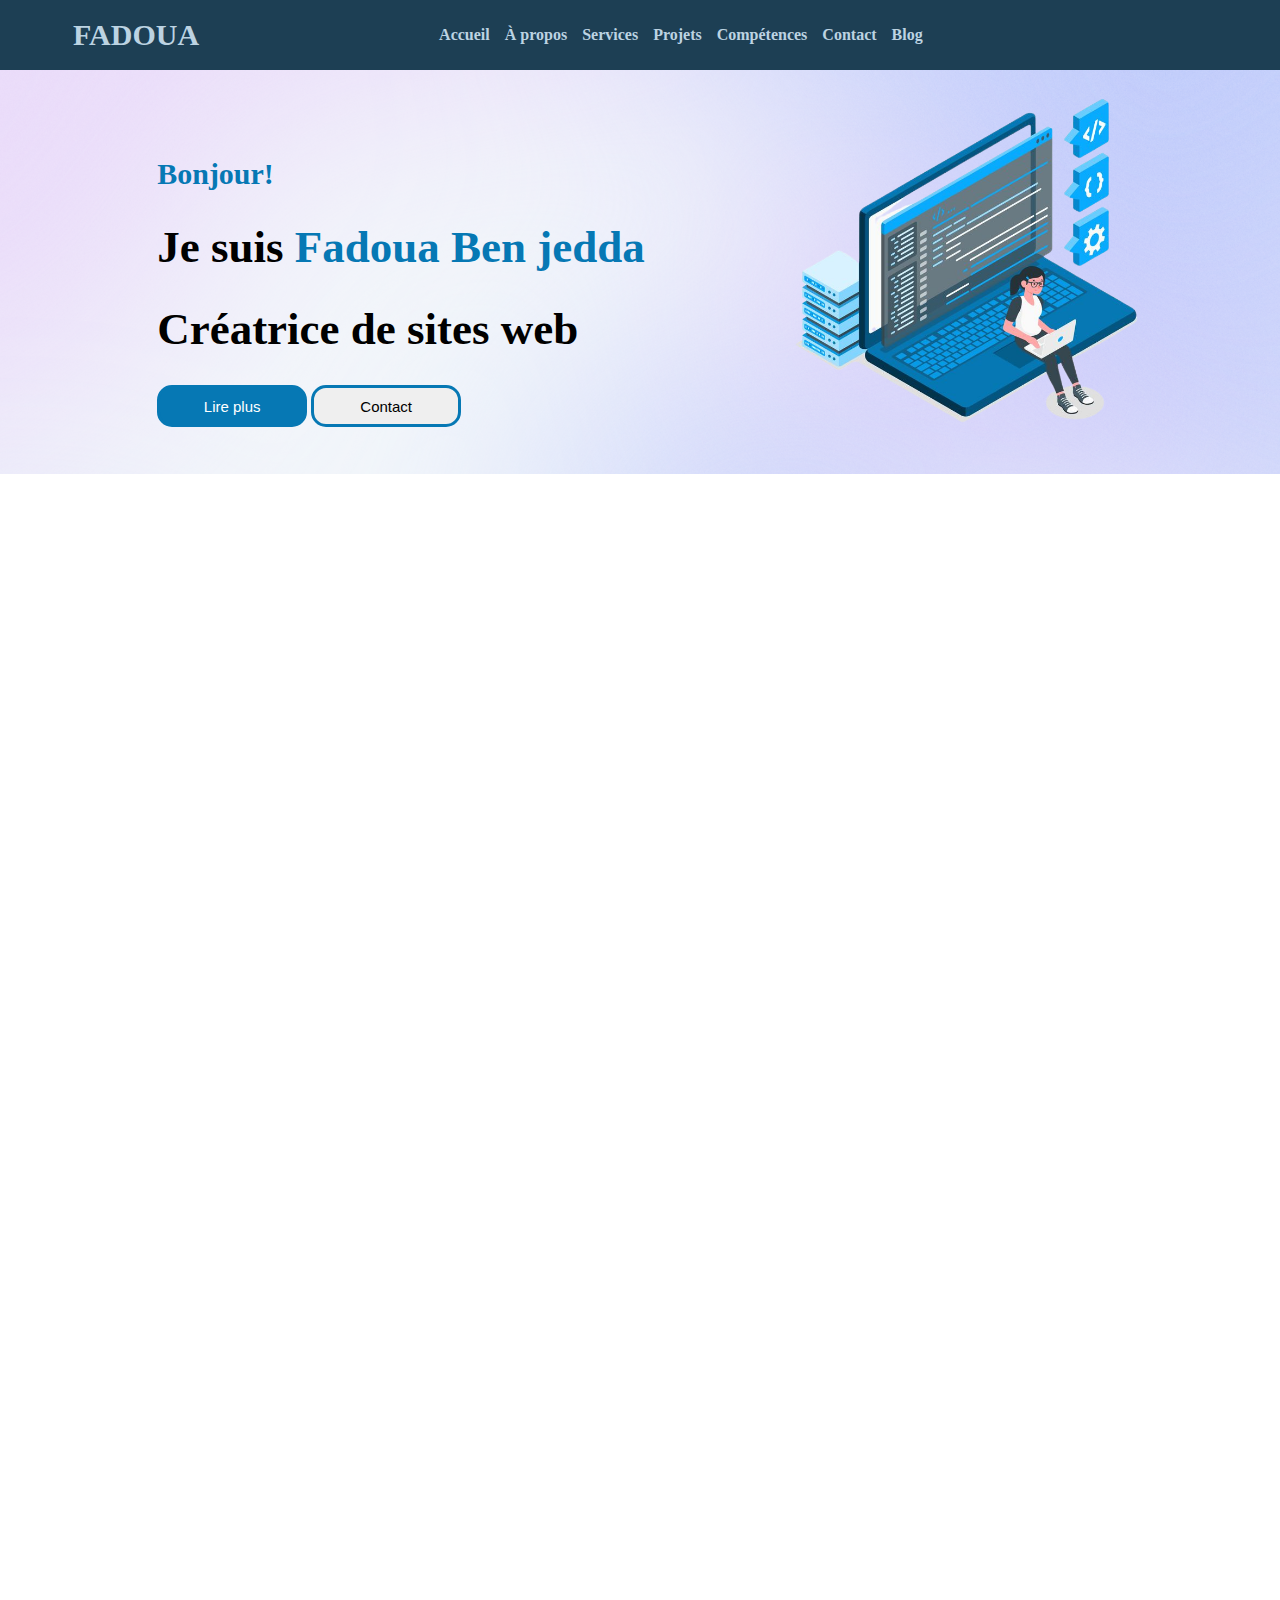
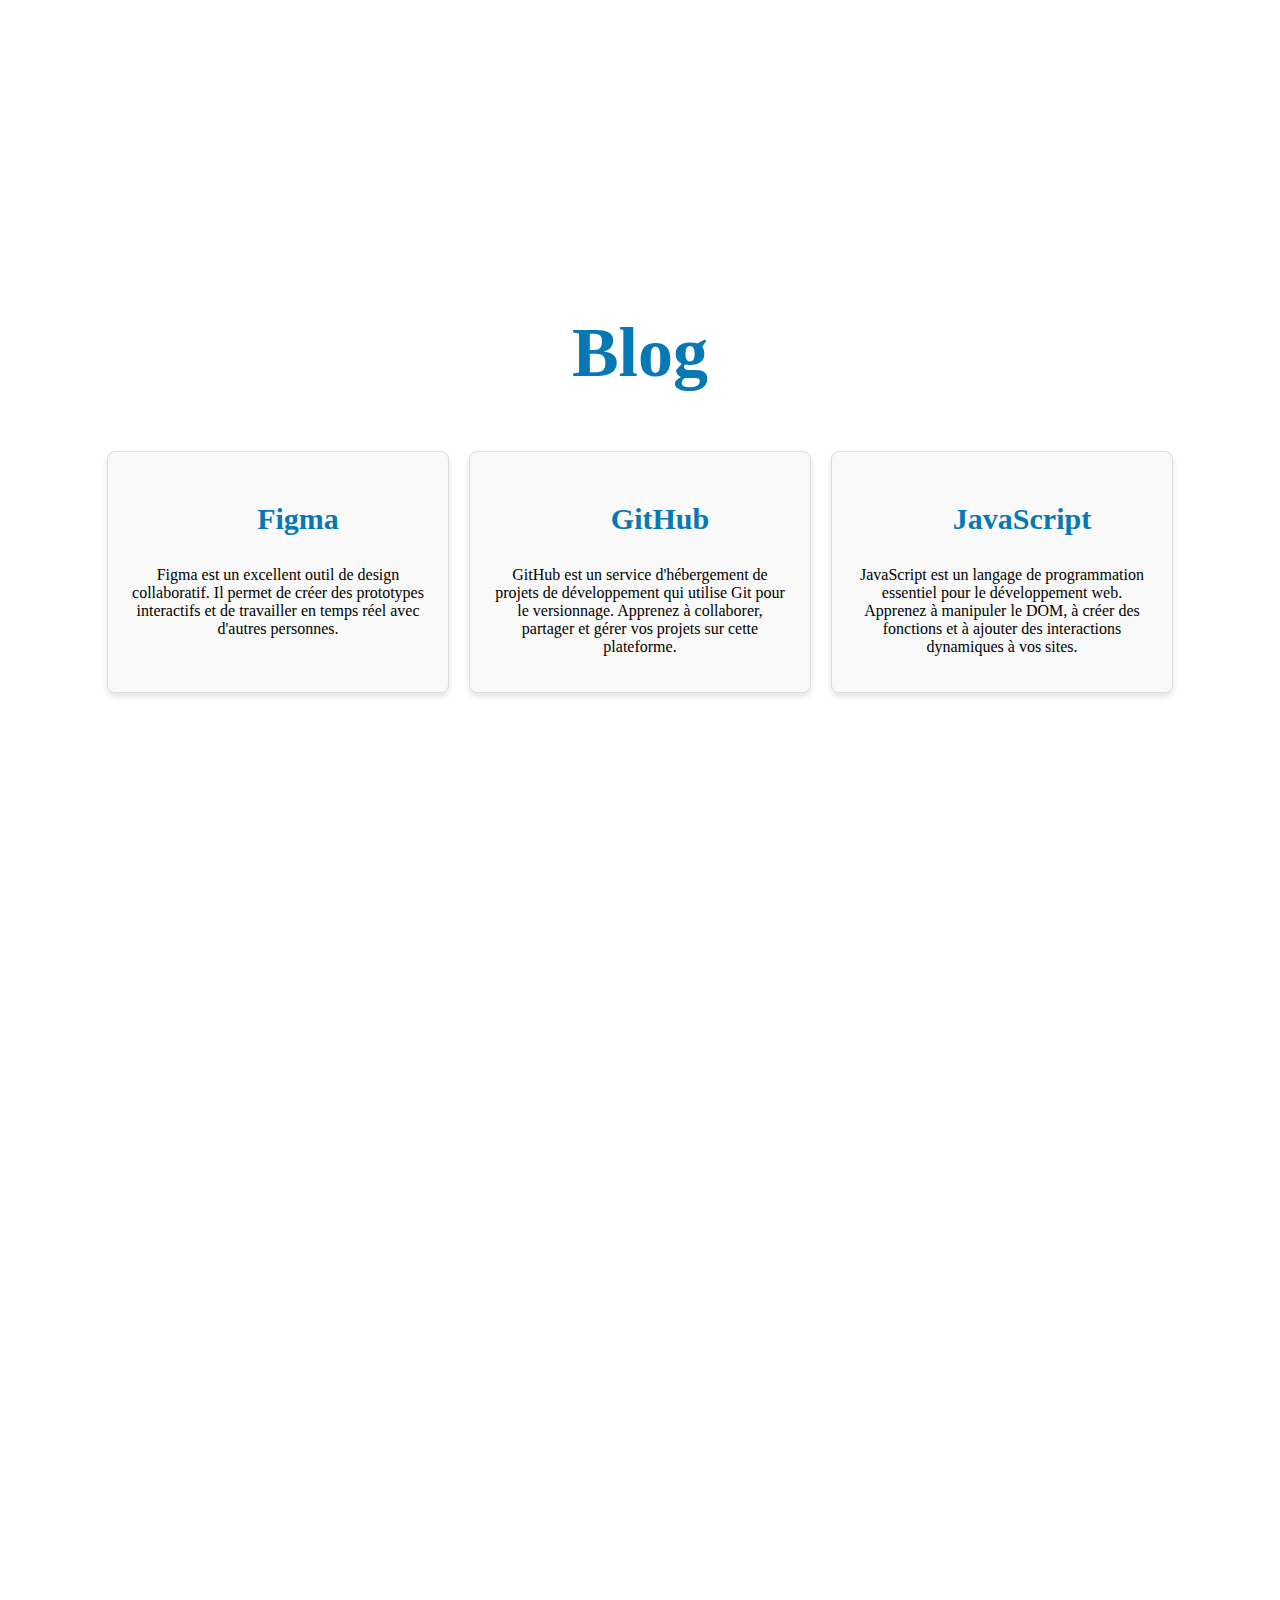
==== commit cadde4dd: "Next commit" ====
--- a/index.html
+++ b/index.html
@@ -198,13 +198,13 @@
                     <div class="skill-bar-fill" style="width: 70%;">70%</div>
                 </div>
             </div>
-
-
-        </div>
-
-    </section>
-
-    
+        </div>
+    </section>
+
+    <section id="blog">
+        <h2>Blog</h2>
+        <div id="articles"></div>
+    </section>
 
     <section id="contactus"  class="slide_in_up">
         <h2>Contact</h2>
@@ -288,6 +288,8 @@
         <p class="copyright" class="slide_in_up">Copyright ©2024 All rights reserved</p>
         <a class="arrow_up" href="#"><i class="fa-solid fa-arrow-up-from-bracket"></i></a>
 
+        
+
         <script src="script.js"></script>
 
 </body>
--- a/design.css
+++ b/design.css
@@ -255,8 +255,6 @@
     bottom: 0;
     left: 0;
     font-size: 30px;
-    
-    
 }
 .link_project{
     color: black;
@@ -265,12 +263,28 @@
 }
 .project_container:hover .image_project{
     opacity: 0.2;
-  
 }
 .title_project:hover{
     opacity: 1;
     transition: 1s;
     transform: scale(1.2);
+}
+#title{
+    
+}
+#articles{
+    display: flex;
+    gap: 20px;
+    justify-content: center;
+}
+.article{
+    background-color: #f9f9f9;
+    border: 1px solid #ddd;
+    border-radius: 8px;
+    width: 300px;
+    padding: 20px;
+    text-align: center;
+    box-shadow: 0 4px 6px rgba(0, 0, 0, 0.1);
 }
 /* #blog{
     margin-top: 50px;
@@ -456,7 +470,6 @@
         transform: translateX(0);
     }
 }
-
 /* Responsive version tablette */
 
 @media (max-width:768px){
@@ -521,6 +534,9 @@
         margin: 15px;
         margin-bottom: 20px;
     }
+    #articles{
+        padding: 5%;
+    }
     .p_contactus{
         margin: 10px;
     }
@@ -563,8 +579,9 @@
 
 /* Responsive version mobile */
 @media (max-width:480px){
-    header{
-       width: 100%;
+    body{
+        margin: 0;
+        padding: 0;
     }
     #subheader{
         background-size: cover;
@@ -581,18 +598,17 @@
         margin-left: 60px;
         margin-bottom: 20px;
     }
-    /* .blog_container{
+    #articles{
         display: block;
-        margin-left: 70px;
-    }
-    .box_blog{
-        margin-bottom: 1rem;
-    } */
-   
-}
-
-
-
-
-
-
+        margin-left: 50px;
+    }
+    .article{
+        margin-bottom: 20px;
+    }
+}
+
+
+
+
+
+
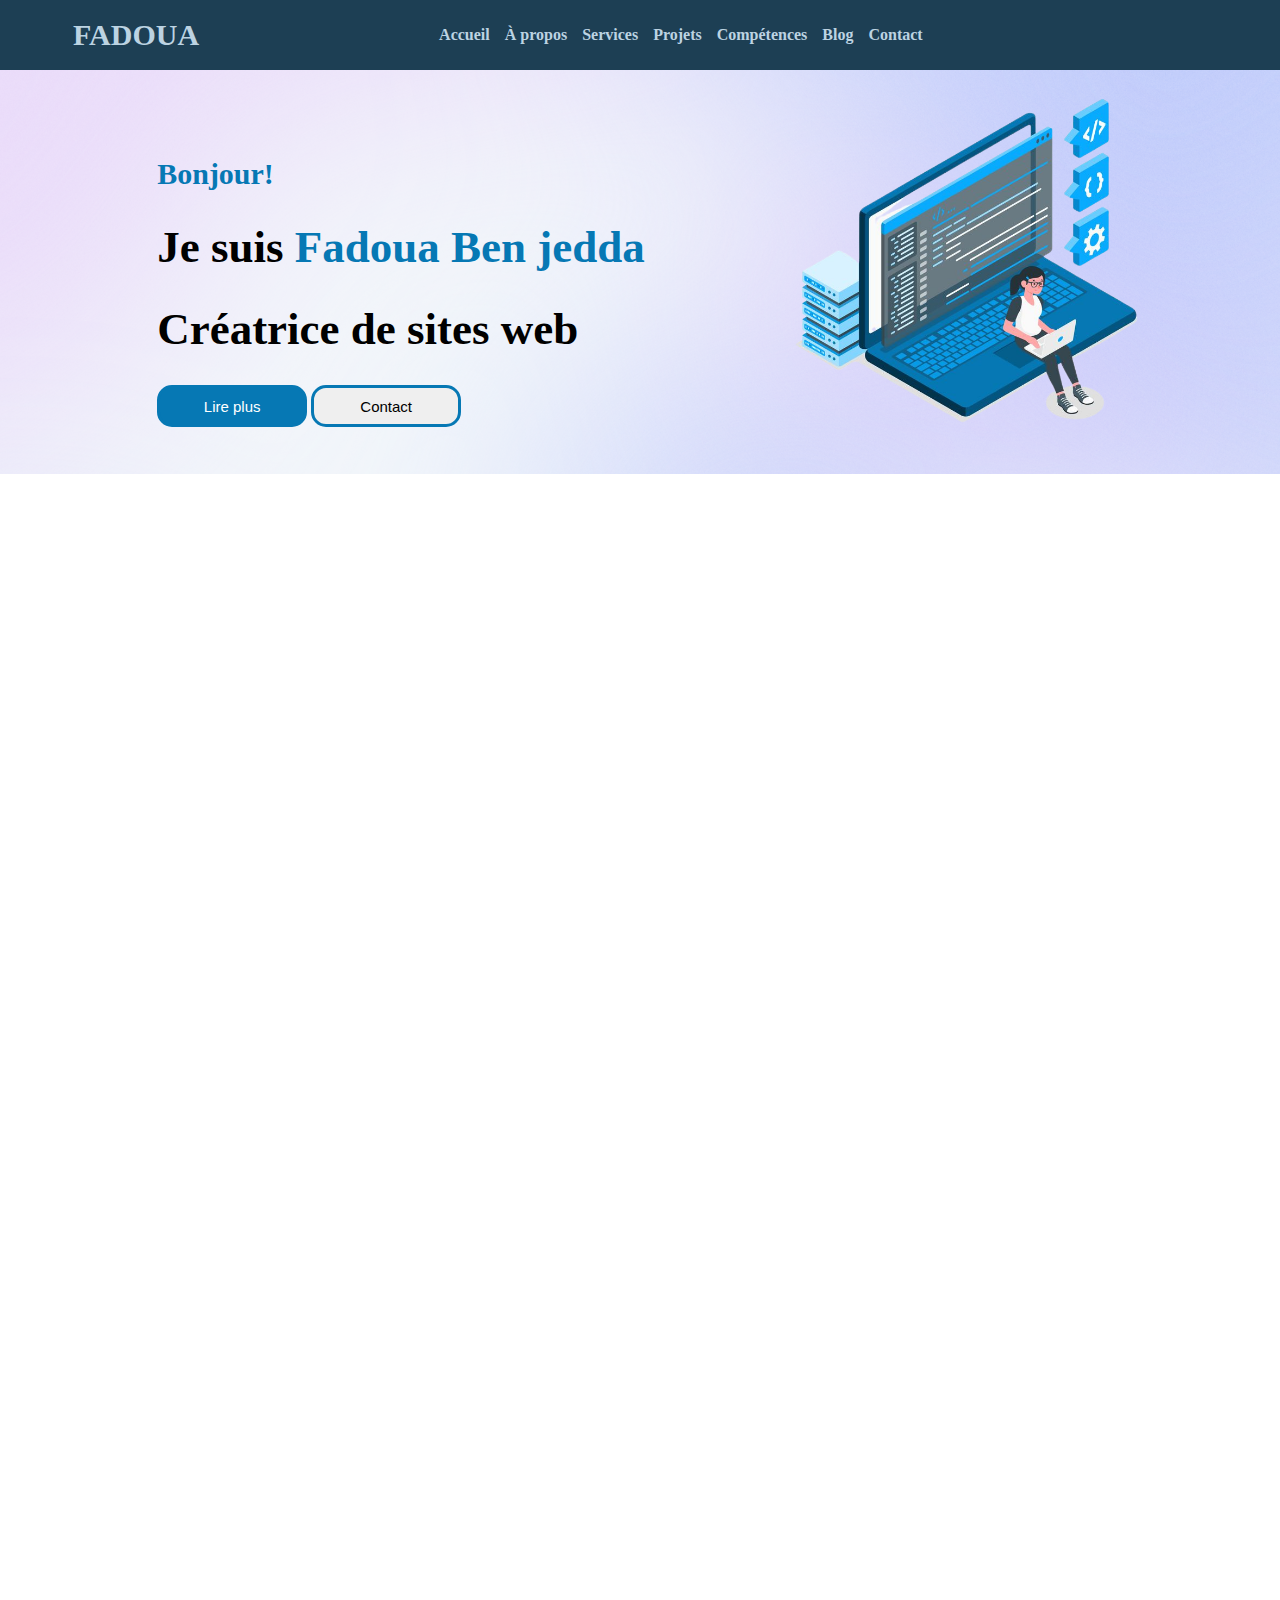
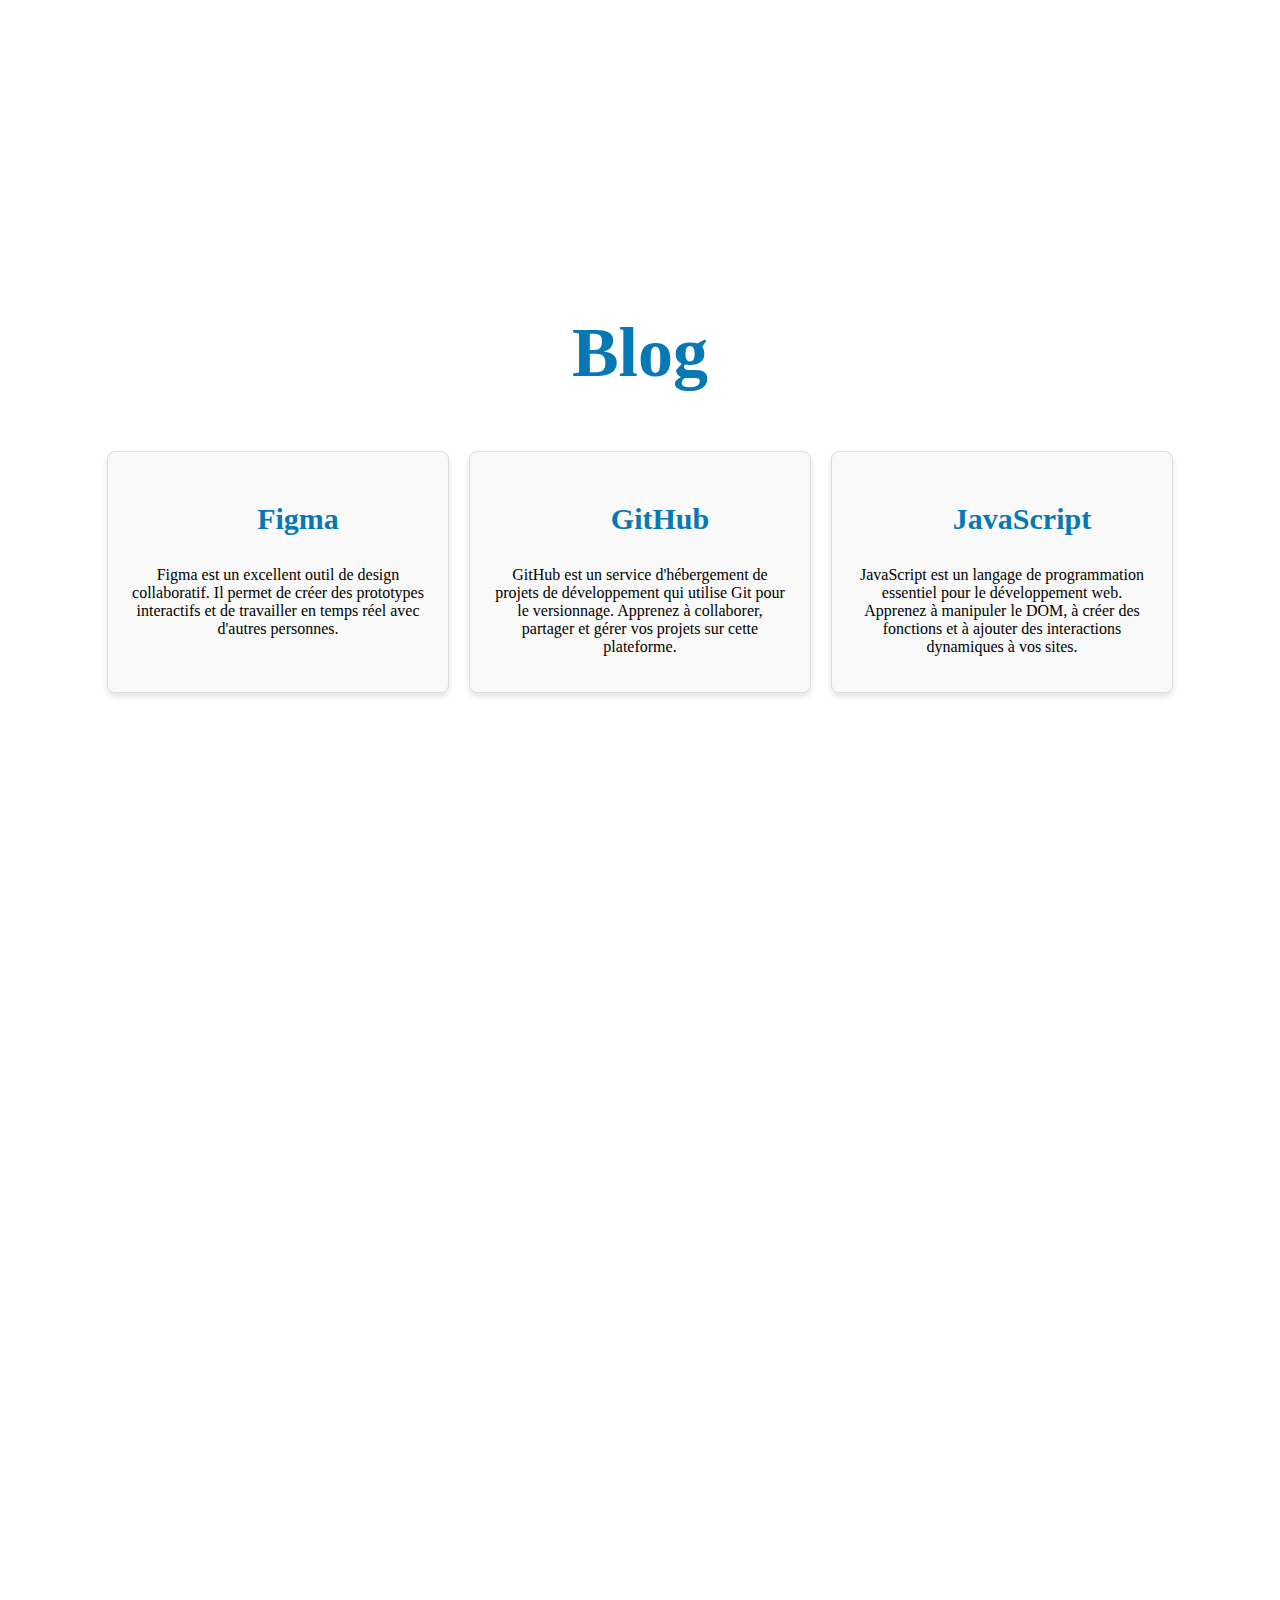
==== commit 84da6611: "next commit" ====
--- a/index.html
+++ b/index.html
@@ -7,7 +7,6 @@
     <title>Portfolio</title>
     <link rel="stylesheet" href="design.css">
     <link href="https://cdnjs.cloudflare.com/ajax/libs/font-awesome/6.5.2/css/all.min.css" rel="stylesheet">
-    <link href="https://fonts.google.com/" rel="stylesheet">
 </head>
 
 <body>
@@ -24,8 +23,9 @@
                 <li><a class="a_menu" href="#services">Services</a></li>
                 <li><a class="a_menu" href="#projects">Projets</a></li>
                 <li><a class="a_menu" href="#skills">Compétences</a></li>
+                <li><a class="a_menu" href="#blog">Blog</a></li>
                 <li><a class="a_menu" href="#contactus">Contact</a></li>
-                <li><a class="a_menu" href="#blog">Blog</a></li>
+                
                
             </ul>
         </nav>
@@ -52,7 +52,7 @@
             <img src="ressources/Code typing-bro.png" alt="photo profile" width="400px" height="400px">
         </div>
         <div class="text_about">
-            <h2 class="block">À propos</h2>
+            <h2>À propos</h2>
             <p class="p_about">Bonjour, je suis Fadoua, une passionnée de développement web spécialisée dans la création
                 de
                 sites avec WordPress.
@@ -71,7 +71,7 @@
     </section>
 
     <section id="services" class="slide_in_up">
-        <h2 class="block">Services</h2>
+        <h2>Services</h2>
         <p class="p_services">Découvrez la gamme complète de services que je propose pour répondre à
             tous vos besoins en matière de présence en ligne. Que vous ayez besoin d'un site vitrine
             élégant ou d'une boutique en ligne performante, je suis là pour donner vie à votre vision.</p>
@@ -259,7 +259,9 @@
                     <li><a class="a_footer" href="#services">Services</a></li><br>
                     <li><a class="a_footer" href="#skills">Compétences</a></li><br>
                     <li><a class="a_footer" href="#projects">Projets</a></li><br>
+                    <li><a class="a_footer" href="#blog">Blog</a></li><br>
                     <li><a class="a_footer" href="#contactus">Contact</a></li>
+                    
                 </ul>
             </div>
 
--- a/design.css
+++ b/design.css
@@ -42,9 +42,6 @@
     font-weight: 600;
     cursor: pointer;
 }
-.a_menu:visited{
-    color:#96C5E2;
-}
 .a_menu:hover{
     color: #ddd;
     text-decoration: underline;
@@ -269,9 +266,6 @@
     transition: 1s;
     transform: scale(1.2);
 }
-#title{
-    
-}
 #articles{
     display: flex;
     gap: 20px;
@@ -286,34 +280,6 @@
     text-align: center;
     box-shadow: 0 4px 6px rgba(0, 0, 0, 0.1);
 }
-/* #blog{
-    margin-top: 50px;
-}
-.blog_container{
-    display: flex;
-    justify-content: center;
-    gap: 20px;
-}
-.blog{
-    align-items: center;
-}
-.box_blog{
-    background-color: #f9f9f9;
-    border: 1px solid #ddd;
-    border-radius: 8px;
-    width: 300px;
-    padding: 20px;
-    text-align: center;
-    box-shadow: 0 4px 6px rgba(0, 0, 0, 0.1);
-}
-.p_blog{
-    text-align: center;
-    align-items: center;
-    font-size: 20px;
-}
-.box_blog:hover{
-    transform: translateY(-5px);
-} */
 .p_contactus{
     font-size: 20px;
     text-align: center;
